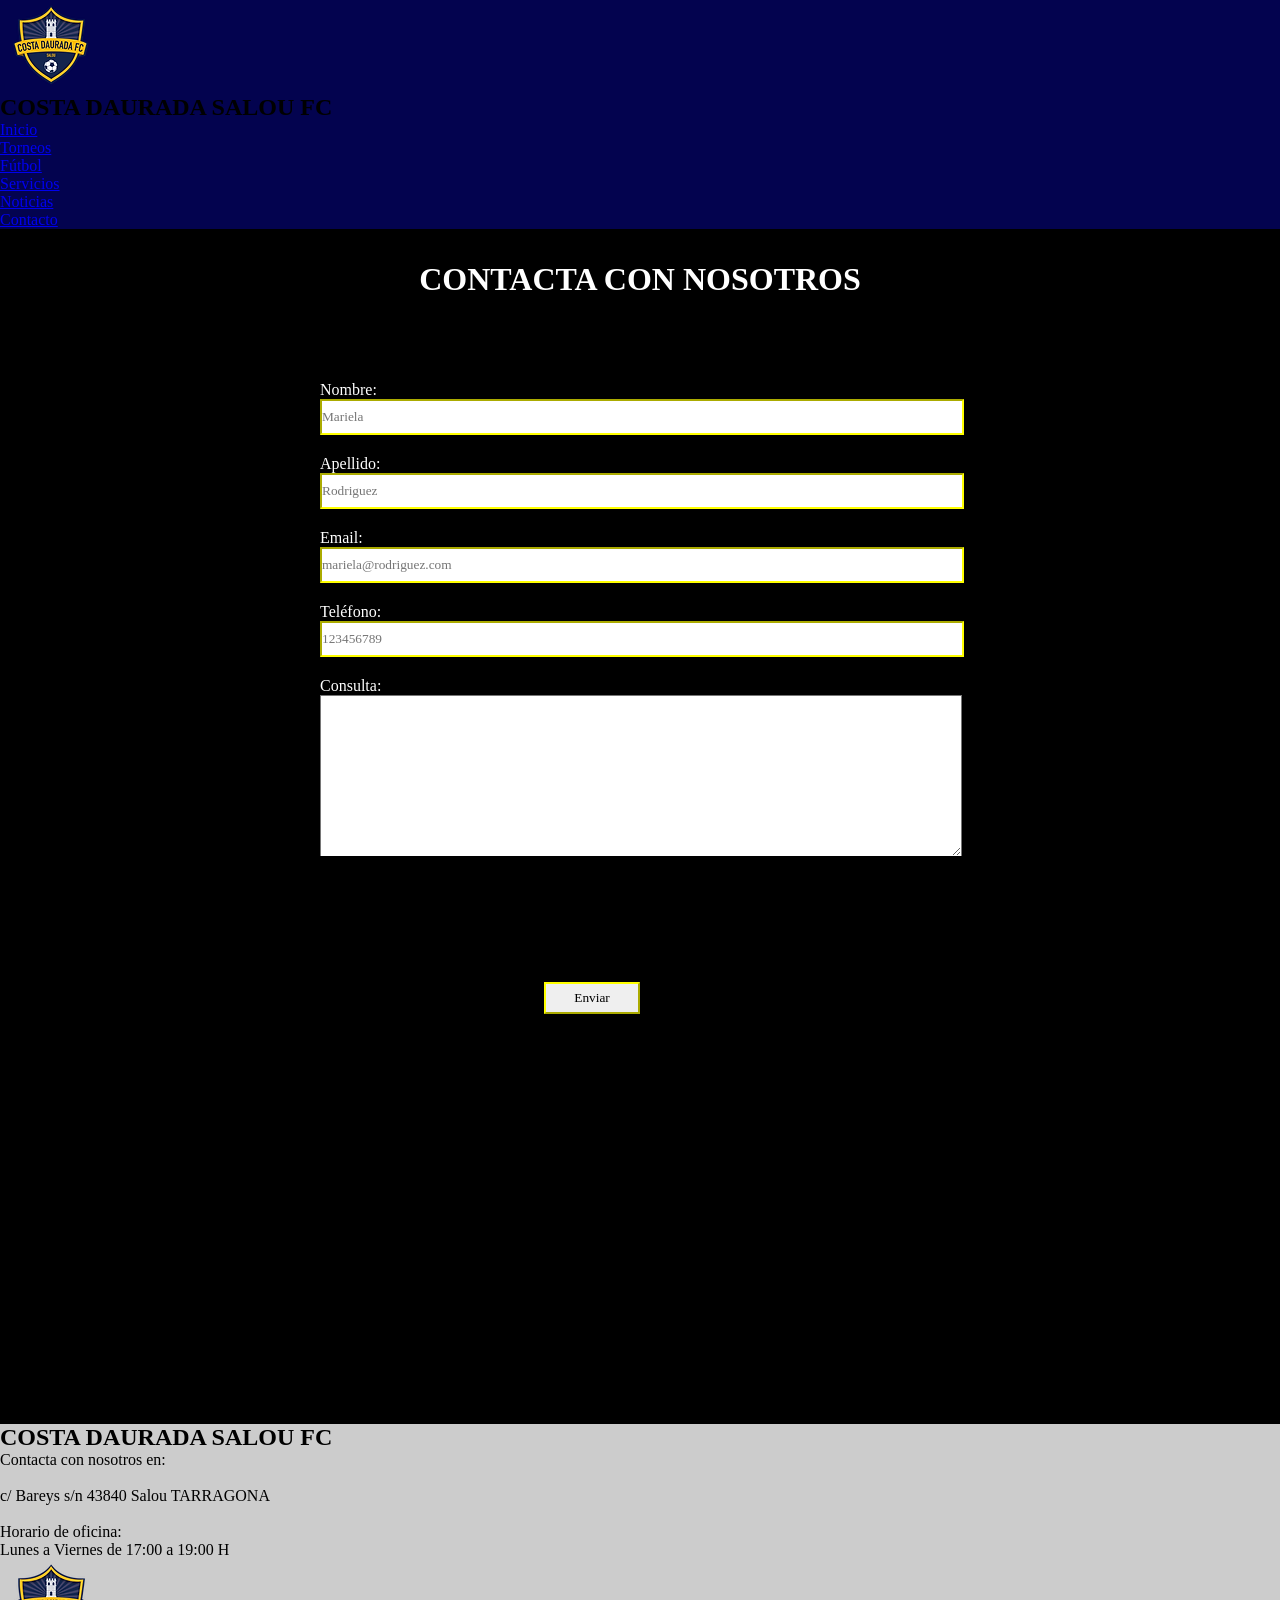
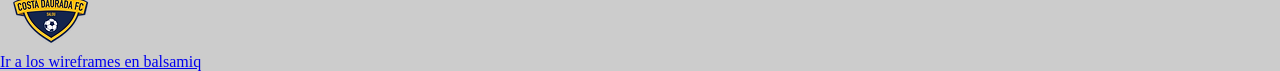
==== pages/contacto.html @ 4af3158a "first commit" ====
<!DOCTYPE html>
<html lang="en">
<head>
    <meta charset="UTF-8">
    <meta http-equiv="X-UA-Compatible" content="IE=edge">
    <meta name="viewport" content="width=device-width, initial-scale=1.0">
    <title>Contacto - Costa Daurada Salou FC</title>
    <link rel="stylesheet" href="../css/style.css">
</head>

<body>
    <header>
        <div class="contenedor_logo">
            <a href="../index.html">
                <img src="../imagenes/fc.png" alt="logo-fc">
                
            </a>
        </div> 
        <div class="nombre">
            <h2>COSTA DAURADA SALOU FC</h2>
        </div>
    
            <nav>
                <ul class="navegacion">
                    <li><a href="../index.html">Inicio</a></li>
                    <li><a href="./torneos.html">Torneos</a></li>
                    <li><a href="./futbol.html">Fútbol</a></li>
                    <li><a href="./servicios.html">Servicios</a></li>
                    <li><a href="./noticias.html">Noticias</a></li>
                    <li><a href="./contacto.html">Contacto</a></li>
    
                </ul>
            </nav>
        </header>
        <main>
        <div class="formulario">
            <h1>CONTACTA CON NOSOTROS</h1>
        </div>
        <section class="contenedor_formulario">
            <form class="form_soporte">
                <!--NOMBRE-->
                <div>
                    <label for="nombre">Nombre:</label>
                    <input type="text" name="nombre" id="nombre" placeholder="Mariela" required/>
                </div>
                  <!--APELLIDO-->
                  <div>
                    <label for="apellido">Apellido:</label>
                    <input type="text" name="apellido" id="email" placeholder="Rodriguez" required/>
                </div>
                   <!--EMAIL-->
                   <div>
                    <label for="email">Email:</label>
                    <input type="text" name="email" id="apellido" placeholder="mariela@rodriguez.com" required/>
                </div>
                  <!--TELEFONO-->
                  <div>
                    <label for="telefono">Teléfono:</label>
                    <input type="text" name="telefono" id="telefono" placeholder="123456789" required/>
                </div>
                  <!--CONSULTA-->
                  <div>
                    <label for="consulta">Consulta:</label>
                    <textarea name="textarea" rows="10" cols="50"></textarea>
                </div>
                   <!-- Botón de envío de formulario -->
                <div class="boton">
                    
                    <input type="submit" value="Enviar" />
                </div>
               
            </form>
            
            
        </section>
        <section class="contenedor_mapa">
            <div>
                <iframe src="https://www.google.com/maps/embed?pb=!1m18!1m12!1m3!1d3007.5652866825035!2d1.1168285844458365!3d41.07849404121723!2m3!1f0!2f0!3f0!3m2!1i1024!2i768!4f13.1!3m3!1m2!1s0x12a15a2b43c21d55%3A0xe20963c01d80be64!2sCosta%20Daurada%20FC%20Salou!5e0!3m2!1ses!2ses!4v1683367056616!5m2!1ses!2ses" width="600" height="450" style="border:0;" allowfullscreen="" loading="lazy" referrerpolicy="no-referrer-when-downgrade"></iframe>
           </section>

    </main>
    <footer>
        
        <h2>COSTA DAURADA SALOU FC</h2>
        <div class="footer_p">
          <p>Contacta con nosotros en:</p><br>
          <p>
              c/ Bareys s/n
              43840 Salou
              TARRAGONA <br>
              <br>
              
              Horario de oficina: <br>
              Lunes a Viernes de 17:00 a 19:00 H</p>
        </div>
        <div class="logo_footer">
          <img src="../imagenes/fc.png">
  
        </div>
        <a href="https://balsamiq.cloud/srpa5vg/ptj01kz/rCD81" target="_blank">Ir a los wireframes en balsamiq</a>
  
      </footer>
</body>
</html>
---- css/style.css ----
*{ 
    margin: 0;
    padding: 0;
    font-family: 'Times New Roman', Times, serif;
}
body {
    background-color:#CCC;
}

/* BARRA DE NAVEGACION */
header {
    background-color:rgb(3, 3, 79);
    
}
.navbar-nav a {
    color: white;
}
.navbar {
    padding: 2rem;
}
.dropdown-menu a {
    color: black;

}
h4 {
    color: yellow;
}

.navbar-collapse {

    align-items: center;
    justify-content: space-between;
   
 }
 /* IMG */


/* CARD */
.card {
    border: 0px;
  
}


.col-md-5 {
    background-color: rgb(2, 2, 56);
   
}

.col-md-5 hr {
    color: white;
}
.card-text {
    font-size:20px;
  
}
/* CARD TEXT */
@media screen and ( max-width: 767px) {
    .card-text {
       font-size: 15px;
    } 
    h1 {
       
        font-size: 20px;
    } 
    
 }

/* CARD images */

.row {
   background-color:#CCC;
    padding-bottom: 3%;
}

.equipo-profesional h2 {
    background-color: #CCC;
    text-align: center;
    padding-top: 2rem;;
}


.colaboradores h3 {
    background-color: #CCC;
    text-align:left;
    padding: 2rem;;

}
.row-cols-md-6 {
    background-color: #CCC;
    margin-bottom: 5px;
}


 /* el logo no se va a mostrar cuando sea menor a 767px*/
 @media screen and ( max-width: 767px) {
    .navbar-brand {
        display: none;
    } 
    h4 {
        display: none;
    } 
    
 }

 /* FOOTER */
 .seccion-clara {
   
    background-color: black;
}

 .experiencia {
    padding: 30px;

 }
 .footer {
    background-color: black;
 }

.experiencia .row div {
    height: 400px;
    display: block;
    text-align: center;
}

.experiencia-titulo {
    font-size: 25px;
    font-weight: bold;
    margin: 10px 0;
    color: white;
    text-align: left;
}

.btn-primary {
    margin: 10px;
    background-color: rgb(3, 3, 79);
    border-color:black;
  
    
}
.redes-sociales {
    display: flex;
    text-align: center;
  
}

.redes-sociales ins {
    color: white;
}

.redes-sociales i {
    margin: 10px;
    font-size: 2rem;
    color: white;
    
}

.redes-sociales p {
    font-size: 15px;
    text-align: center;
}

.redes-sociales a {
    color: white;
}

.telefono {
    color: rgb(251, 251, 108)
}

.telefono i {
    color: rgb(251, 251, 108)
}

.correo-club {
    color:rgb(251, 251, 108)
}

@media screen and ( max-width: 767px) {
    .experiencia .row div {
        border-top: 3px solid #CCC;
        border-bottom: 3px solid #CCC;  
    } 
    
 }

@media screen and ( max-width: 767px) {
    .columna img {
        width: 40%;
        
       
    } 
    
 }
 @media screen and ( min-width: 767px) {
    .columna img {
        width: 80%;
       
    } 
    
 }
 /* CARD FUTBOL */
.container-fluid {
    display: flex;
    flex-wrap: wrap;
    justify-content: center;
    justify-content: space-around;
}
.cat {
    padding: 2rem;
}
.categoria {
    margin-top: 2rem;
    border: 1px solid #7e7e7e;
  
}

.card-link {
    text-decoration: none;
    color: #7e7e7e;

}

  /* CSS RESTO HTML */
 .equipo { 
    display: flex; justify-content: center; align-items: center; width: 100%; height: 13rem; padding-top: 5rem;}
 .equipo h1 { display: flex; justify-content: center; color: black; text-align: center; font-size: 50px; margin-top: 3rem;
 }
 .equipo_imagenes { display: flex;
 }
 .equipo_imagenes img { margin: 6em;}


.direccion-contacto {
    font-size: 20px;
    color: white;
    text-align: left;
}

.cabecera {
    display: flex;
    justify-content: center;
    align-items: center;
    background-color: black;
    width: 100%;
    height: 26rem;
}
.cabecera_texto {
    width: 50%;
    position: absolute;
    top: 30%;
    text-align: center;

}

.cabecera h1 {
    color: yellow;
    width: 100%;
    height: 40%;
    text-align: center;
    font-size: 50px;
}
.cabecera_noticias {
    display: flex;
    justify-content: center;
    align-items: center;
    background-color:rgb(91, 90, 90);
    width: 100%;
    height: 26rem;
}
.club {
    display: flex;
    width: 100%;
    height: 25rem;
    
}
.club_servicios {
    display: flex;
    flex-wrap: wrap;
    width: 100%;
    height: 135rem;
    background-color: rgb(91, 90, 90);
   
   
}
.texto {

    background-color: rgb(1, 1, 67);
    width: 40%;
    height: 25rem;
    padding: 5%;
  
}
.texto_servicios {

    background-color:rgb(73, 18, 18);
    width: 40%;
    height: 25rem;
    padding: 5%;
  
  
}
.texto_servicios hr {
    width: 80%;
}
.texto h2 {
    font-size: 50px;
    color: white;
}
.texto_servicios h2 {
    font-size: 50px;
    color: white;
}
.texto p {
    color: white;
}
.texto_servicios p {
    color: white;
}
.imagen_club {
    width: 50%;
    height: 34rem;
   
}
.imagen_club img {
    width: 100%;
    height: 100%;
   
    
}

.slider {
    display: flex;
    justify-content: center;
    align-items: center;
    background-color: black;
    width: 100%;
    height: 20rem;
}

.slider p {
    color: white;
    width: 40%;
    height: 40%;
    text-align: center;
    font-size: 20px;
}

.seccion_colaboradores {
    display: flex;
    justify-content: center;
    background-color:rgb(91, 90, 90);

 
}

.seccion_colaboradores img {
   margin: 6em;
   
}

.colaboradores {
   width: 100%;
   background-color:rgb(91, 90, 90);
 
}

.colaboradores h2 {
    margin-left: 2rem;
    padding-top: 1rem;
    height: 2rem;
    color: white;
    width: 50%;
   
}
.colaboradores hr {
    width: 30%;
}


 
 .formulario {
    background-color:black;
    display: flex;
    justify-content:center;
    color: white;
    padding-top: 2rem;
    
    
 }
 .contenedor_formulario {
    display: flex;
    justify-content: center;
    align-items: center;
    flex-wrap: wrap;
    background-color:black;
    height: 40rem;
   

 }
 .form_soporte {
    display: flex;
    flex-direction: column;
    width: 50%;
    color: white;
 }
 .form_soporte div {
    display: flex;
    flex-direction: column;
    margin: 10px 0px;
    
    
 }
 
 input {
    width: 100%;
    height: 2rem;
    border-color: yellow;
 }
 textarea {
    width: 100%;
    border-bottom: yellow;
 }
 iframe {
    width: 100%;

 }
 .boton {
    width: 6rem;
    position: absolute;
    right: 50%;
    top: 108%;
 
 }

 .contenedor_mapa {
    background-color:black;
    width: 100%;
    padding-top: 2rem;
 }
 .contenedor_mapa div {
    width:100%;
    
 }
 .contenedor_torneos {
    width: 100%;
    background-color: rgb(55, 53, 53);
    height: 100rem;
    display: flex;
    justify-content: center;
    flex-wrap: wrap;
    
 }

 .cabecera_texto h3 {
    color:white;
    text-align: center;
 }

 .contenedor_torneos img {
    width: 20rem auto;
    height: 20rem;
    margin: 6rem;
 }
 .contenedor_torneos_imagenes {
    width: 75%;
    background-color: aqua;
    vertical-align:text-top;
 }


.secciones_club {
    display: flex;
    flex-wrap: wrap;
    background-color:rgb(55, 53, 53);
    height: 60rem;
    
   
  
}
.secciones_club h2 {
    color: white;
}
hr {
    width: 50%;
 
}
.secciones_club_categorias {
    width: 20%;
    background-color:white;
    height: 20rem;
    margin: 5rem;
    text-align: center;
    padding: 1rem;
}
.secciones_club_categorias h2 {
    padding: 1rem;
    color: rgb(62, 61, 61);
}
.secciones_club_categorias p {
    color: rgb(74, 73, 73);
    font-size: 20px;
}
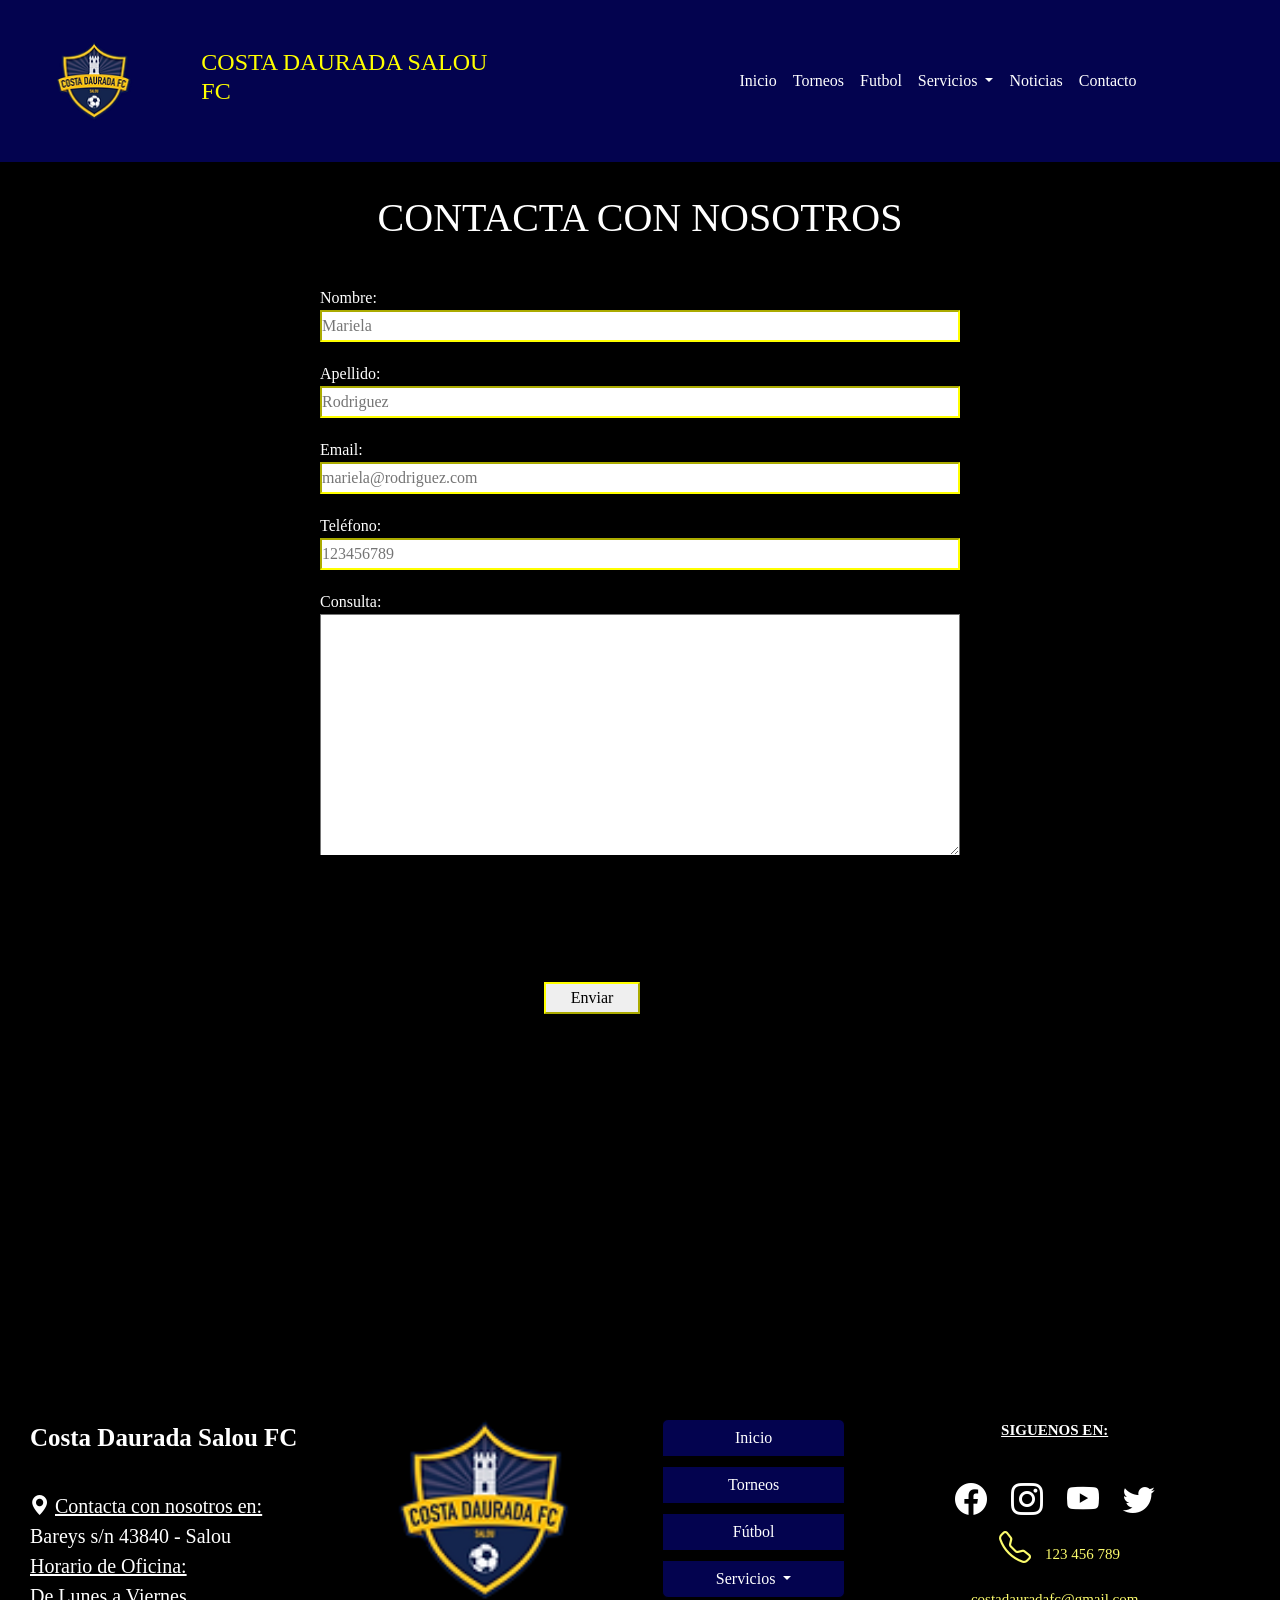
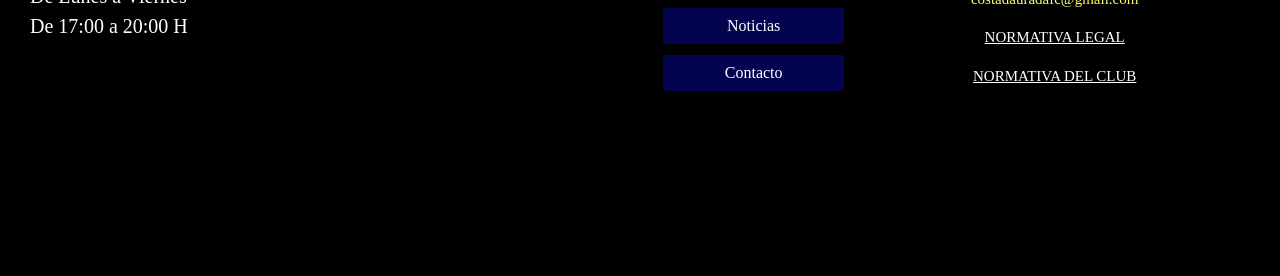
==== commit 7b62a51d: "modificacion todas html" ====
--- a/pages/contacto.html
+++ b/pages/contacto.html
@@ -5,33 +5,70 @@
     <meta http-equiv="X-UA-Compatible" content="IE=edge">
     <meta name="viewport" content="width=device-width, initial-scale=1.0">
     <title>Contacto - Costa Daurada Salou FC</title>
+    <!--BOOTSTRAP-->
+    <link href="https://cdn.jsdelivr.net/npm/bootstrap@5.3.0-alpha3/dist/css/bootstrap.min.css" rel="stylesheet" integrity="sha384-KK94CHFLLe+nY2dmCWGMq91rCGa5gtU4mk92HdvYe+M/SXH301p5ILy+dN9+nJOZ" crossorigin="anonymous">
+    <!--ICONOS BOOTSTRAP-->
+    <link rel="stylesheet" href="https://cdn.jsdelivr.net/npm/bootstrap-icons@1.10.5/font/bootstrap-icons.css">
+    <!--STYLE CSS-->
     <link rel="stylesheet" href="../css/style.css">
+     <!--FAVICON-->
+    <link rel="icon" type="image/png" sizes="16x16" href="../imagenes/favicon-16x16.png">
+<meta name="msapplication-TileColor" content="#ffffff">
+<meta name="theme-color" content="#ffffff">
 </head>
 
 <body>
-    <header>
-        <div class="contenedor_logo">
-            <a href="../index.html">
-                <img src="../imagenes/fc.png" alt="logo-fc">
-                
-            </a>
-        </div> 
-        <div class="nombre">
-            <h2>COSTA DAURADA SALOU FC</h2>
-        </div>
-    
-            <nav>
-                <ul class="navegacion">
-                    <li><a href="../index.html">Inicio</a></li>
-                    <li><a href="./torneos.html">Torneos</a></li>
-                    <li><a href="./futbol.html">Fútbol</a></li>
-                    <li><a href="./servicios.html">Servicios</a></li>
-                    <li><a href="./noticias.html">Noticias</a></li>
-                    <li><a href="./contacto.html">Contacto</a></li>
-    
-                </ul>
-            </nav>
-        </header>
+   <header>
+      <!--BARRA DE NAVEGACION-->
+     
+        <nav class="navbar navbar-expand-md navbar-light">
+          <div class="container-fluid">
+            <button class="navbar-toggler" type="button" data-bs-toggle="collapse" data-bs-target="#navbar-toggler" aria-controls="navbarTogglerDemo01" aria-expanded="false" aria-label="Toggle navigation">
+              <span class="navbar-toggler-icon"></span>
+            </button>
+            <div class="collapse navbar-collapse" id="navbar-toggler">
+              <a class="navbar-brand" href="#">
+                <img src="../imagenes/fc.png" width="100" alt="Logo Costa Daurada Salou FC">
+              </a>
+              <h4 class="col-md-4">
+                COSTA DAURADA SALOU
+                <br>
+                FC
+              </h4>
+             
+              <ul class="navbar-nav col-md-6 d-flex justify-content-center align-items-center">
+                <li class="nav-item">
+                  <a class="nav-link" href="./index.html">Inicio</a>
+                </li>
+                <li class="nav-item">
+                  <a class="nav-link" href="#">Torneos</a>
+                </li>
+                <li class="nav-item">
+                  <a class="nav-link" href="../pages/futbol.html">Futbol</a>
+                </li>
+                <li class="nav-item dropdown">
+                  <a class="nav-link dropdown-toggle" href="#" role="button" data-bs-toggle="dropdown" aria-expanded="false">
+                    Servicios
+                  </a>
+                  <ul class="dropdown-menu">
+                    <li><a class="dropdown-item" href="#">Action</a></li>
+                    <li><a class="dropdown-item" href="#">Another action</a></li>
+                    <li><hr class="dropdown-divider"></li>
+                    <li><a class="dropdown-item" href="#">Something else here</a></li>
+                  </ul>
+                </li>
+                <li class="nav-item">
+                  <a class="nav-link" href="#">Noticias</a>
+                </li>
+                <li class="nav-item">
+                  <a class="nav-link" href="#">Contacto</a>
+                </li>
+              </ul>
+             
+            </div>
+          </div>
+        </nav>
+      </header>
         <main>
         <div class="formulario">
             <h1>CONTACTA CON NOSOTROS</h1>
@@ -79,26 +116,88 @@
            </section>
 
     </main>
-    <footer>
+    <!--FOOTER-->
+   
+    <section class="experiencia seccion-clara">
         
-        <h2>COSTA DAURADA SALOU FC</h2>
-        <div class="footer_p">
-          <p>Contacta con nosotros en:</p><br>
-          <p>
-              c/ Bareys s/n
-              43840 Salou
-              TARRAGONA <br>
-              <br>
-              
-              Horario de oficina: <br>
-              Lunes a Viernes de 17:00 a 19:00 H</p>
+        <div class="row footer">
+         
+          <!--CONTACTO-->
+          <div class="columna col-12 col-md-3">
+            <p class="experiencia-titulo">Costa Daurada Salou FC</p>
+            <br>
+            <p class="direccion-contacto">
+              <i class="bi bi-geo-alt-fill"></i>
+              <ins>Contacta con nosotros en:</ins>
+              <br>
+              Bareys s/n 43840 - Salou
+            
+              <br>
+              <ins>Horario de Oficina:</ins>
+            <br>
+            De Lunes a Viernes
+            <br>
+            De 17:00 a 20:00 H
+          </p>
+          </div>
+           <!--LOGO-->
+           <div class="columna col-12 col-md-3">
+            <a class="navbar-contacto" href="#">
+              <img src="../imagenes/fc.png" width="200" alt="Logo Costa Daurada Salou FC">
+            </a>
+
+           </div>
+           <!--NAV-->
+           <div class="btn-group-vertical col-6 col-md-2" role="group" aria-label="Vertical button group">
+            
+            <button type="button" class="btn btn-primary">Inicio</button>
+            <button type="button" class="btn btn-primary">Torneos</button>
+            <button type="button" class="btn btn-primary">Fútbol</button>
+            <button type="button" class="btn btn-primary dropdown-toggle" data-bs-toggle="dropdown" aria-expanded="false">
+              Servicios
+            </button>
+            <ul class="dropdown-menu">
+              <li><a class="dropdown-item" href="#">Social</a></li>
+              <li><a class="dropdown-item" href="#">Instalaciones</a></li>
+              <li><a class="dropdown-item" href="#">Historia</a></li>
+              <li><a class="dropdown-item" href="#">Equipación</a></li>
+            </ul>
+            <button type="button" class="btn btn-primary">Noticias</button>
+            <button type="button" class="btn btn-primary">Contacto</button>
+       
+
+            </div>
+          
+            <!--REDES SOCIALES-->
+            
+            <div class="columna redes-sociales col-12 col-md-4">
+             
+              <ins><p class="experiencia-titulo">SIGUENOS EN:</p></ins>
+              <br>
+              <i class="bi bi-facebook"></i>
+              <i class="bi bi-instagram"></i>
+              <i class="bi bi-youtube"></i>
+              <i class="bi bi-twitter"></i>
+              <br>
+              <p class="telefono"> <i class="bi bi-telephone"></i> 123 456 789</p>
+             
+              <p class="correo-club">costadauradafc@gmail.com</p>
+             
+              <p><a href="#">NORMATIVA LEGAL</a></p>
+              <p><a href="#">NORMATIVA DEL CLUB</a></p>
+
+            </div>
+
+            
+
+            </div>
+
         </div>
-        <div class="logo_footer">
-          <img src="../imagenes/fc.png">
-  
-        </div>
-        <a href="https://balsamiq.cloud/srpa5vg/ptj01kz/rCD81" target="_blank">Ir a los wireframes en balsamiq</a>
-  
-      </footer>
+
+
+
+     </section>
+        <!--CDN BOOTSTRAP-->
+    <script src="https://cdn.jsdelivr.net/npm/bootstrap@5.3.0-alpha3/dist/js/bootstrap.bundle.min.js" integrity="sha384-ENjdO4Dr2bkBIFxQpeoTz1HIcje39Wm4jDKdf19U8gI4ddQ3GYNS7NTKfAdVQSZe" crossorigin="anonymous"></script>
 </body>
 </html>
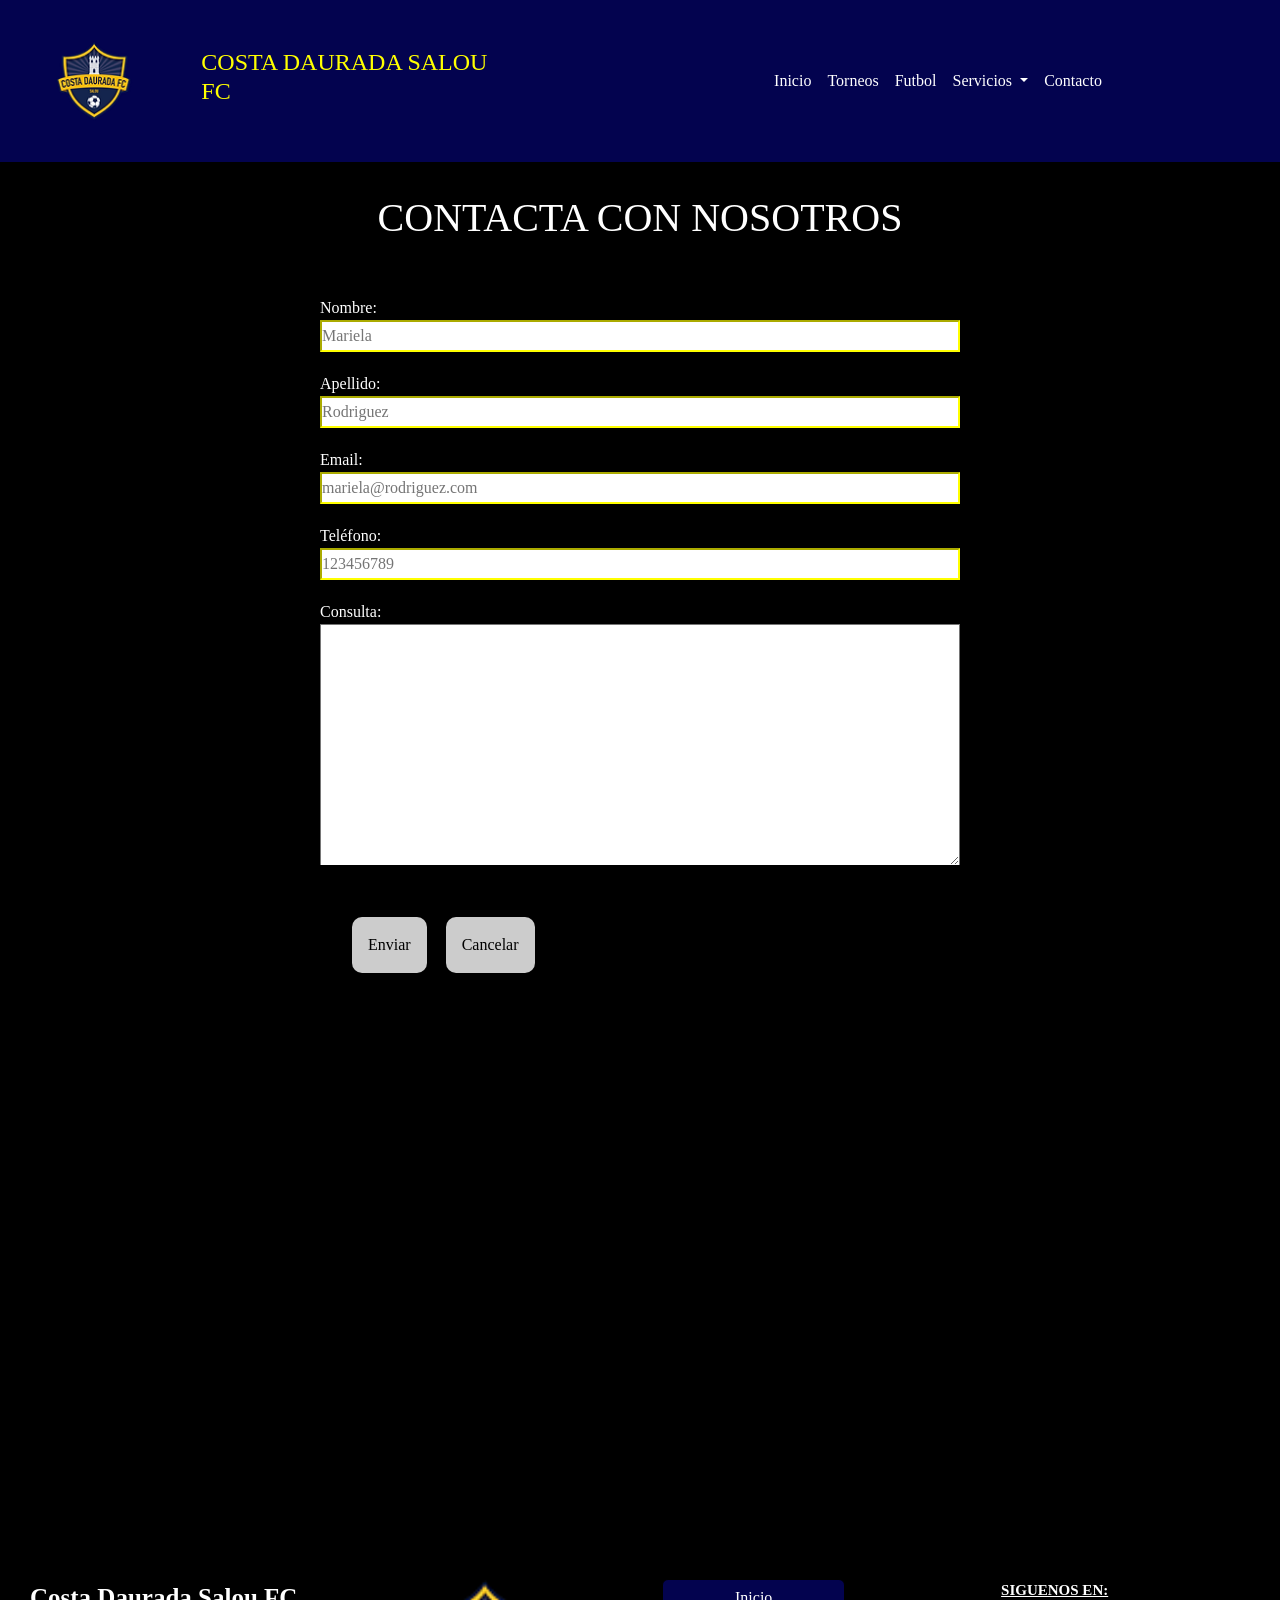
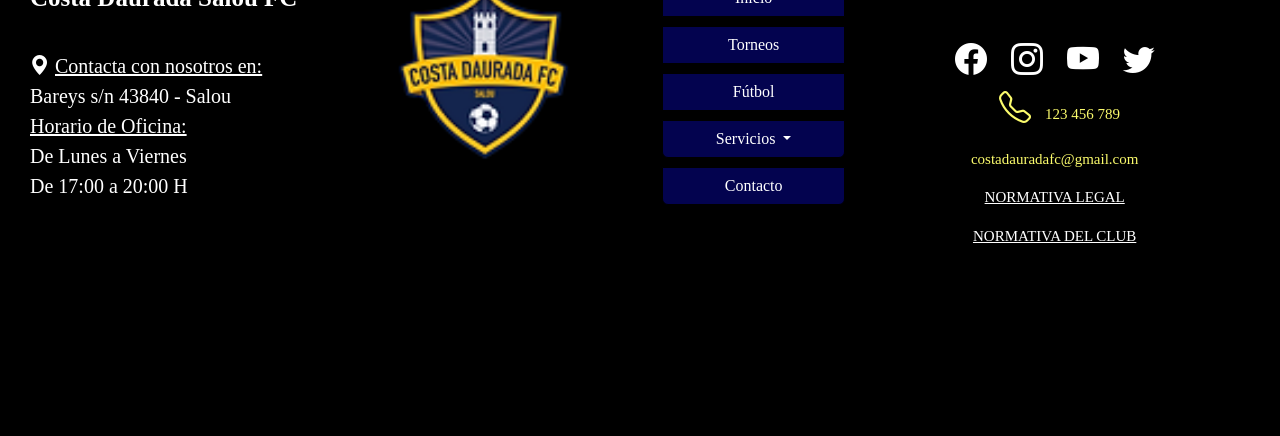
==== commit 6fd62f59: "scss animacion y seo" ====
--- a/pages/contacto.html
+++ b/pages/contacto.html
@@ -38,30 +38,27 @@
              
               <ul class="navbar-nav col-md-6 d-flex justify-content-center align-items-center">
                 <li class="nav-item">
-                  <a class="nav-link" href="./index.html">Inicio</a>
-                </li>
-                <li class="nav-item">
-                  <a class="nav-link" href="#">Torneos</a>
-                </li>
-                <li class="nav-item">
-                  <a class="nav-link" href="../pages/futbol.html">Futbol</a>
+                  <a class="nav-link" href="../index.html">Inicio</a>
+                </li>
+                <li class="nav-item">
+                  <a class="nav-link" href="./torneos.html">Torneos</a>
+                </li>
+                <li class="nav-item">
+                  <a class="nav-link" href="./futbol.html">Futbol</a>
                 </li>
                 <li class="nav-item dropdown">
-                  <a class="nav-link dropdown-toggle" href="#" role="button" data-bs-toggle="dropdown" aria-expanded="false">
+                  <a class="nav-link dropdown-toggle" href="../pages/servicios.html" role="button" data-bs-toggle="dropdown" aria-expanded="false">
                     Servicios
                   </a>
                   <ul class="dropdown-menu">
-                    <li><a class="dropdown-item" href="#">Action</a></li>
-                    <li><a class="dropdown-item" href="#">Another action</a></li>
+                    <li><a class="dropdown-item" href="./servicios.html">Nuestros Servicios</a></li>
+                    <li><a class="dropdown-item" href="#">Instalaciones</a></li>
                     <li><hr class="dropdown-divider"></li>
-                    <li><a class="dropdown-item" href="#">Something else here</a></li>
+                    <li><a class="dropdown-item" href="#">Equipación</a></li>
                   </ul>
                 </li>
                 <li class="nav-item">
-                  <a class="nav-link" href="#">Noticias</a>
-                </li>
-                <li class="nav-item">
-                  <a class="nav-link" href="#">Contacto</a>
+                  <a class="nav-link" href="./contacto.html">Contacto</a>
                 </li>
               </ul>
              
@@ -101,18 +98,20 @@
                     <textarea name="textarea" rows="10" cols="50"></textarea>
                 </div>
                    <!-- Botón de envío de formulario -->
-                <div class="boton">
-                    
-                    <input type="submit" value="Enviar" />
-                </div>
-               
+                   <div class="conteiner d-block">
+                    <button class="boton-enviar">Enviar</button>
+                    <button class="boton-cancelar">Cancelar</button>
+      
+                  </div>
+    
             </form>
+           
             
             
         </section>
         <section class="contenedor_mapa">
             <div>
-                <iframe src="https://www.google.com/maps/embed?pb=!1m18!1m12!1m3!1d3007.5652866825035!2d1.1168285844458365!3d41.07849404121723!2m3!1f0!2f0!3f0!3m2!1i1024!2i768!4f13.1!3m3!1m2!1s0x12a15a2b43c21d55%3A0xe20963c01d80be64!2sCosta%20Daurada%20FC%20Salou!5e0!3m2!1ses!2ses!4v1683367056616!5m2!1ses!2ses" width="600" height="450" style="border:0;" allowfullscreen="" loading="lazy" referrerpolicy="no-referrer-when-downgrade"></iframe>
+                <iframe src="https://www.google.com/maps/embed?pb=!1m18!1m12!1m3!1d3007.5652866825035!2d1.1168285844458365!3d41.07849404121723!2m3!1f0!2f0!3f0!3m2!1i1024!2i768!4f13.1!3m3!1m2!1s0x12a15a2b43c21d55%3A0xe20963c01d80be64!2sCosta%20Daurada%20FC%20Salou!5e0!3m2!1ses!2ses!4v1683367056616!5m2!1ses!2ses" width="100%" height="450" style="border:0;" allowfullscreen="" loading="lazy" referrerpolicy="no-referrer-when-downgrade"></iframe>
            </section>
 
     </main>
@@ -148,7 +147,7 @@
 
            </div>
            <!--NAV-->
-           <div class="btn-group-vertical col-6 col-md-2" role="group" aria-label="Vertical button group">
+           <div class="btn-group-vertical col-6 col-md-2 d-block mx-auto" role="group" aria-label="Vertical button group">
             
             <button type="button" class="btn btn-primary">Inicio</button>
             <button type="button" class="btn btn-primary">Torneos</button>
@@ -157,12 +156,10 @@
               Servicios
             </button>
             <ul class="dropdown-menu">
-              <li><a class="dropdown-item" href="#">Social</a></li>
+              <li><a class="dropdown-item" href="./servicios.html">Nuestros servicios</a></li>
               <li><a class="dropdown-item" href="#">Instalaciones</a></li>
-              <li><a class="dropdown-item" href="#">Historia</a></li>
               <li><a class="dropdown-item" href="#">Equipación</a></li>
             </ul>
-            <button type="button" class="btn btn-primary">Noticias</button>
             <button type="button" class="btn btn-primary">Contacto</button>
        
 
--- a/css/style.css
+++ b/css/style.css
@@ -1,504 +1,358 @@
-*{ 
-    margin: 0;
-    padding: 0;
-    font-family: 'Times New Roman', Times, serif;
-}
+* {
+  margin: 0;
+  padding: 0;
+  font-family: "Times New Roman", Times, serif;
+}
+
 body {
-    background-color:#CCC;
+  background-color: #CCC;
+}
+
+/* CARD TEXT */
+@media screen and (max-width: 767px) {
+  .card-text {
+    font-size: 15px;
+  }
+  h1 {
+    font-size: 20px;
+  }
+}
+/* el logo no se va a mostrar cuando sea menor a 767px*/
+@media screen and (max-width: 767px) {
+  .navbar-brand {
+    display: none;
+  }
+  h4 {
+    display: none;
+  }
+}
+@media screen and (max-width: 767px) {
+  .experiencia .row div {
+    border-top: 3px solid #CCC;
+    border-bottom: 3px solid #CCC;
+  }
+}
+@media screen and (max-width: 767px) {
+  .columna img {
+    width: 40%;
+  }
+}
+@media screen and (min-width: 767px) {
+  .columna img {
+    width: 80%;
+  }
+}
+.btn-primary {
+  margin: 10px;
+  background-color: rgb(3, 3, 79);
+  border-color: black;
+}
+
+.conteiner {
+  display: flex;
+  justify-content: center;
+  padding: 2rem;
+}
+
+.boton-enviar {
+  background-color: #CCC;
+  padding: 1rem;
+  border: 0px;
+  color: black;
+  margin-right: 15px;
+  border-radius: 10px;
+}
+
+.boton-cancelar {
+  background-color: #CCC;
+  padding: 1rem;
+  border: 0px;
+  color: black;
+  margin-right: 15px;
+  border-radius: 10px;
+}
+
+/* CARD */
+.card {
+  border: 0px;
+}
+
+.col-md-5 {
+  background-color: rgb(2, 2, 56);
+}
+
+.col-md-5 hr {
+  color: #fff;
+}
+
+.card-text {
+  font-size: 20px;
+}
+
+/* CARD images */
+.row {
+  background-color: #CCC;
+  padding-bottom: 3%;
+}
+
+.equipo-profesional h2 {
+  background-color: #CCC;
+  text-align: center;
+  padding-top: 2rem;
+}
+
+.colaboradores h3 {
+  background-color: #CCC;
+  text-align: left;
+  padding: 2rem;
+}
+
+.row-cols-md-6 {
+  background-color: #CCC;
+  margin-bottom: 5px;
+}
+
+.estilo {
+  margin: 8rem;
+  width: 28rem;
+}
+
+/* CARD FUTBOL */
+.container-fluid {
+  display: flex;
+  flex-wrap: wrap;
+  justify-content: center;
+  justify-content: space-around;
+}
+
+.cat {
+  padding: 2rem;
+}
+
+.categoria {
+  width: 19rem;
+  margin-top: 2rem;
+  border: 1px solid #7e7e7e;
+}
+
+.card-link {
+  text-decoration: none;
+  color: #7e7e7e;
 }
 
 /* BARRA DE NAVEGACION */
 header {
-    background-color:rgb(3, 3, 79);
-    
-}
+  background-color: rgb(3, 3, 79);
+}
+
 .navbar-nav a {
-    color: white;
-}
+  color: #fff;
+}
+
 .navbar {
-    padding: 2rem;
-}
+  padding: 2rem;
+}
+
 .dropdown-menu a {
-    color: black;
-
-}
+  color: black;
+}
+
 h4 {
-    color: yellow;
+  color: yellow;
 }
 
 .navbar-collapse {
-
-    align-items: center;
-    justify-content: space-between;
-   
- }
- /* IMG */
-
-
-/* CARD */
-.card {
-    border: 0px;
-  
-}
-
-
-.col-md-5 {
-    background-color: rgb(2, 2, 56);
-   
-}
-
-.col-md-5 hr {
-    color: white;
-}
-.card-text {
-    font-size:20px;
-  
-}
-/* CARD TEXT */
-@media screen and ( max-width: 767px) {
-    .card-text {
-       font-size: 15px;
-    } 
-    h1 {
-       
-        font-size: 20px;
-    } 
-    
- }
-
-/* CARD images */
-
-.row {
-   background-color:#CCC;
-    padding-bottom: 3%;
-}
-
-.equipo-profesional h2 {
-    background-color: #CCC;
-    text-align: center;
-    padding-top: 2rem;;
-}
-
-
-.colaboradores h3 {
-    background-color: #CCC;
-    text-align:left;
-    padding: 2rem;;
-
-}
-.row-cols-md-6 {
-    background-color: #CCC;
-    margin-bottom: 5px;
-}
-
-
- /* el logo no se va a mostrar cuando sea menor a 767px*/
- @media screen and ( max-width: 767px) {
-    .navbar-brand {
-        display: none;
-    } 
-    h4 {
-        display: none;
-    } 
-    
- }
-
- /* FOOTER */
- .seccion-clara {
-   
-    background-color: black;
-}
-
- .experiencia {
-    padding: 30px;
-
- }
- .footer {
-    background-color: black;
- }
+  align-items: center;
+  justify-content: space-between;
+}
+
+.navbar-toggler {
+  color: #fff;
+}
+
+.navbar-toggler-icon {
+  color: #fff;
+}
+
+/* FOOTER */
+.seccion-clara {
+  background-color: black;
+}
+
+.experiencia {
+  padding: 30px;
+}
+
+.footer {
+  background-color: black;
+}
 
 .experiencia .row div {
-    height: 400px;
-    display: block;
-    text-align: center;
+  height: 400px;
+  display: block;
+  text-align: center;
 }
 
 .experiencia-titulo {
-    font-size: 25px;
-    font-weight: bold;
-    margin: 10px 0;
-    color: white;
-    text-align: left;
-}
-
-.btn-primary {
-    margin: 10px;
-    background-color: rgb(3, 3, 79);
-    border-color:black;
-  
-    
-}
+  font-size: 25px;
+  font-weight: bold;
+  margin: 10px 0;
+  color: #fff;
+  text-align: left;
+}
+
+.direccion-contacto {
+  font-size: 20px;
+  color: #fff;
+  text-align: left;
+}
+
 .redes-sociales {
-    display: flex;
-    text-align: center;
-  
-}
-
+  display: flex;
+  text-align: center;
+}
 .redes-sociales ins {
-    color: white;
-}
-
+  color: #fff;
+}
 .redes-sociales i {
-    margin: 10px;
-    font-size: 2rem;
-    color: white;
-    
-}
-
+  margin: 10px;
+  font-size: 2rem;
+  color: #fff;
+}
 .redes-sociales p {
-    font-size: 15px;
-    text-align: center;
-}
-
+  font-size: 15px;
+  text-align: center;
+}
 .redes-sociales a {
-    color: white;
+  color: #fff;
 }
 
 .telefono {
-    color: rgb(251, 251, 108)
-}
-
+  color: rgb(251, 251, 108);
+}
 .telefono i {
-    color: rgb(251, 251, 108)
+  color: rgb(251, 251, 108);
 }
 
 .correo-club {
-    color:rgb(251, 251, 108)
-}
-
-@media screen and ( max-width: 767px) {
-    .experiencia .row div {
-        border-top: 3px solid #CCC;
-        border-bottom: 3px solid #CCC;  
-    } 
-    
- }
-
-@media screen and ( max-width: 767px) {
-    .columna img {
-        width: 40%;
-        
-       
-    } 
-    
- }
- @media screen and ( min-width: 767px) {
-    .columna img {
-        width: 80%;
-       
-    } 
-    
- }
- /* CARD FUTBOL */
-.container-fluid {
-    display: flex;
-    flex-wrap: wrap;
-    justify-content: center;
-    justify-content: space-around;
-}
-.cat {
-    padding: 2rem;
-}
-.categoria {
-    margin-top: 2rem;
-    border: 1px solid #7e7e7e;
-  
-}
-
-.card-link {
-    text-decoration: none;
-    color: #7e7e7e;
-
-}
-
-  /* CSS RESTO HTML */
- .equipo { 
-    display: flex; justify-content: center; align-items: center; width: 100%; height: 13rem; padding-top: 5rem;}
- .equipo h1 { display: flex; justify-content: center; color: black; text-align: center; font-size: 50px; margin-top: 3rem;
- }
- .equipo_imagenes { display: flex;
- }
- .equipo_imagenes img { margin: 6em;}
-
-
-.direccion-contacto {
-    font-size: 20px;
-    color: white;
-    text-align: left;
-}
-
-.cabecera {
-    display: flex;
-    justify-content: center;
-    align-items: center;
-    background-color: black;
-    width: 100%;
-    height: 26rem;
-}
-.cabecera_texto {
-    width: 50%;
-    position: absolute;
-    top: 30%;
-    text-align: center;
-
-}
-
-.cabecera h1 {
-    color: yellow;
-    width: 100%;
-    height: 40%;
-    text-align: center;
-    font-size: 50px;
-}
-.cabecera_noticias {
-    display: flex;
-    justify-content: center;
-    align-items: center;
-    background-color:rgb(91, 90, 90);
-    width: 100%;
-    height: 26rem;
-}
-.club {
-    display: flex;
-    width: 100%;
-    height: 25rem;
-    
-}
-.club_servicios {
-    display: flex;
-    flex-wrap: wrap;
-    width: 100%;
-    height: 135rem;
-    background-color: rgb(91, 90, 90);
-   
-   
-}
-.texto {
-
-    background-color: rgb(1, 1, 67);
-    width: 40%;
-    height: 25rem;
-    padding: 5%;
-  
-}
-.texto_servicios {
-
-    background-color:rgb(73, 18, 18);
-    width: 40%;
-    height: 25rem;
-    padding: 5%;
-  
-  
-}
-.texto_servicios hr {
-    width: 80%;
-}
-.texto h2 {
-    font-size: 50px;
-    color: white;
-}
-.texto_servicios h2 {
-    font-size: 50px;
-    color: white;
-}
-.texto p {
-    color: white;
-}
-.texto_servicios p {
-    color: white;
-}
-.imagen_club {
-    width: 50%;
-    height: 34rem;
-   
-}
-.imagen_club img {
-    width: 100%;
-    height: 100%;
-   
-    
-}
-
-.slider {
-    display: flex;
-    justify-content: center;
-    align-items: center;
-    background-color: black;
-    width: 100%;
-    height: 20rem;
-}
-
-.slider p {
-    color: white;
-    width: 40%;
-    height: 40%;
-    text-align: center;
-    font-size: 20px;
-}
-
-.seccion_colaboradores {
-    display: flex;
-    justify-content: center;
-    background-color:rgb(91, 90, 90);
-
- 
-}
-
-.seccion_colaboradores img {
-   margin: 6em;
-   
+  color: rgb(251, 251, 108);
 }
 
 .colaboradores {
-   width: 100%;
-   background-color:rgb(91, 90, 90);
- 
-}
-
+  width: 100%;
+  background-color: rgb(91, 90, 90);
+}
 .colaboradores h2 {
-    margin-left: 2rem;
-    padding-top: 1rem;
-    height: 2rem;
-    color: white;
-    width: 50%;
-   
+  margin-left: 2rem;
+  padding-top: 1rem;
+  height: 2rem;
+  color: #fff;
+  width: 50%;
 }
 .colaboradores hr {
-    width: 30%;
-}
-
-
- 
- .formulario {
-    background-color:black;
-    display: flex;
-    justify-content:center;
-    color: white;
-    padding-top: 2rem;
-    
-    
- }
- .contenedor_formulario {
-    display: flex;
-    justify-content: center;
-    align-items: center;
-    flex-wrap: wrap;
-    background-color:black;
-    height: 40rem;
-   
-
- }
- .form_soporte {
-    display: flex;
-    flex-direction: column;
-    width: 50%;
-    color: white;
- }
- .form_soporte div {
-    display: flex;
-    flex-direction: column;
-    margin: 10px 0px;
-    
-    
- }
- 
- input {
-    width: 100%;
-    height: 2rem;
-    border-color: yellow;
- }
- textarea {
-    width: 100%;
-    border-bottom: yellow;
- }
- iframe {
-    width: 100%;
-
- }
- .boton {
-    width: 6rem;
-    position: absolute;
-    right: 50%;
-    top: 108%;
- 
- }
-
- .contenedor_mapa {
-    background-color:black;
-    width: 100%;
-    padding-top: 2rem;
- }
- .contenedor_mapa div {
-    width:100%;
-    
- }
- .contenedor_torneos {
-    width: 100%;
-    background-color: rgb(55, 53, 53);
-    height: 100rem;
-    display: flex;
-    justify-content: center;
-    flex-wrap: wrap;
-    
- }
-
- .cabecera_texto h3 {
-    color:white;
-    text-align: center;
- }
-
- .contenedor_torneos img {
-    width: 20rem auto;
-    height: 20rem;
-    margin: 6rem;
- }
- .contenedor_torneos_imagenes {
-    width: 75%;
-    background-color: aqua;
-    vertical-align:text-top;
- }
-
-
-.secciones_club {
-    display: flex;
-    flex-wrap: wrap;
-    background-color:rgb(55, 53, 53);
-    height: 60rem;
-    
-   
-  
-}
-.secciones_club h2 {
-    color: white;
-}
-hr {
-    width: 50%;
- 
-}
-.secciones_club_categorias {
-    width: 20%;
-    background-color:white;
-    height: 20rem;
-    margin: 5rem;
-    text-align: center;
-    padding: 1rem;
-}
-.secciones_club_categorias h2 {
-    padding: 1rem;
-    color: rgb(62, 61, 61);
-}
-.secciones_club_categorias p {
-    color: rgb(74, 73, 73);
-    font-size: 20px;
-}
-
+  width: 30%;
+}
+
+/* MAIN SERVICIOS */
+.banner-servicios {
+  width: 100%;
+  height: 40rem;
+  display: flex;
+  align-items: center;
+  justify-content: center;
+  background-image: linear-gradient(to right, rgba(0, 0, 0, 0.5), rgba(0, 0, 0, 0.5)), url("../../imagenes/servicios-banner-02.jpg");
+  background-repeat: no-repeat;
+  background-size: cover;
+  background-position: center;
+  margin-bottom: 2rem;
+}
+
+.banner-texto {
+  color: #fff;
+  text-align: center;
+  width: 50%;
+  font-size: 20px;
+}
+
+.servicios {
+  padding-left: 4rem;
+  padding-right: 3.8%;
+  margin-bottom: 2rem;
+  width: 100%;
+  display: flex;
+  flex-wrap: wrap;
+  justify-content: center;
+}
+.servicios p {
+  font-size: 20px;
+}
+
+.tecnificacion-texto {
+  background-color: rgb(80, 16, 16);
+  text-align: center;
+  color: #fff;
+  width: 600px;
+  height: auto;
+  padding-top: 6rem;
+}
+.tecnificacion-texto hr {
+  width: 80%;
+  text-align: center;
+}
+
+.formulario {
+  background-color: black;
+  display: flex;
+  justify-content: center;
+  color: #fff;
+  padding-top: 2rem;
+}
+
+.contenedor_formulario {
+  display: flex;
+  justify-content: center;
+  align-items: center;
+  flex-wrap: wrap;
+  background-color: black;
+  height: 50rem;
+}
+
+.form_soporte {
+  display: flex;
+  flex-direction: column;
+  width: 50%;
+  color: #fff;
+}
+.form_soporte div {
+  display: flex;
+  flex-direction: column;
+  margin: 10px 0px;
+}
+
+input {
+  width: 100%;
+  height: 2rem;
+  border-color: yellow;
+}
+
+textarea {
+  width: 100%;
+  border-bottom: yellow;
+}
+
+iframe {
+  width: 100%;
+}
+
+.boton {
+  width: 6rem;
+}
+
+.contenedor_mapa {
+  background-color: black;
+  width: 100%;
+  padding-top: 2rem;
+}
+.contenedor_mapa div {
+  width: 100%;
+}/*# sourceMappingURL=style.css.map */
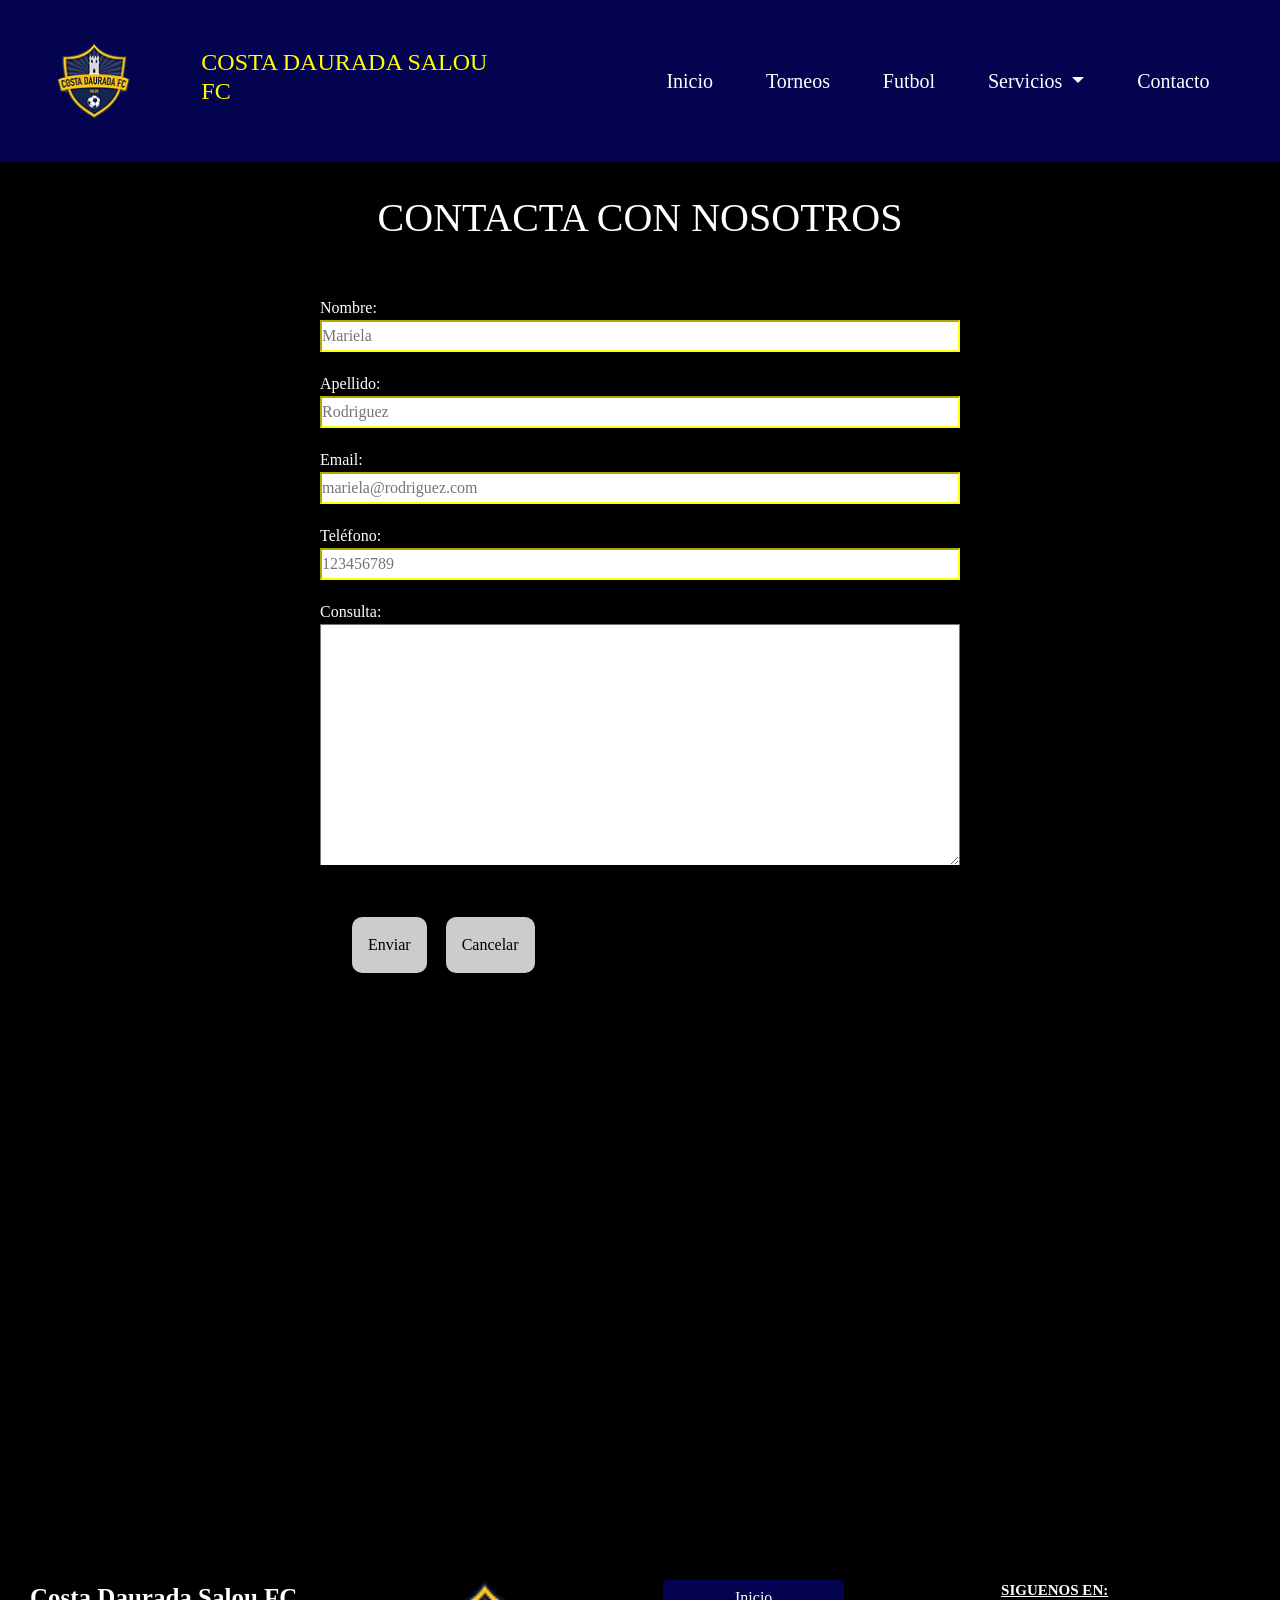
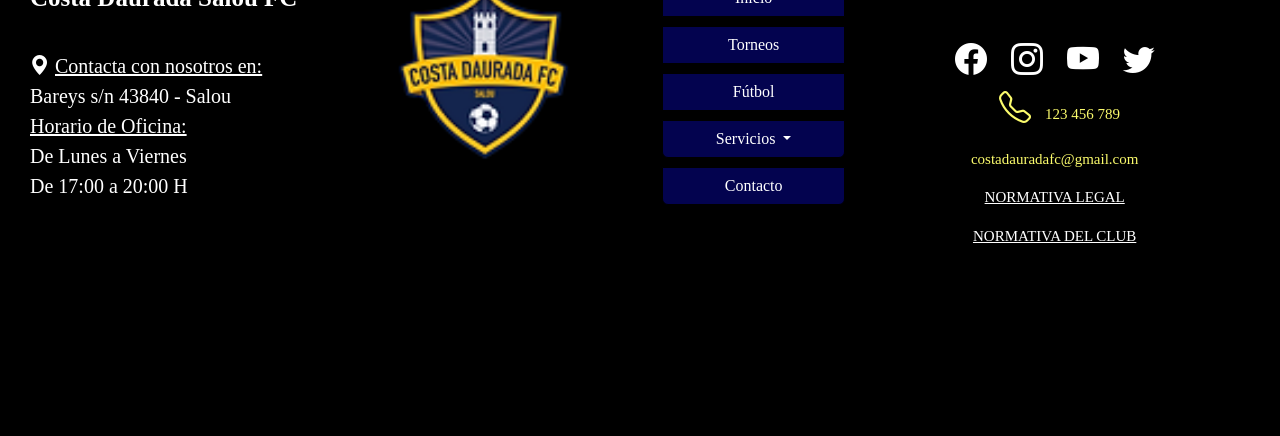
==== commit 4ed0aab2: "cambios pre entrega" ====
--- a/pages/contacto.html
+++ b/pages/contacto.html
@@ -4,6 +4,11 @@
     <meta charset="UTF-8">
     <meta http-equiv="X-UA-Compatible" content="IE=edge">
     <meta name="viewport" content="width=device-width, initial-scale=1.0">
+
+    <!--SEO-->
+    <meta name="description" content="Club de futbol. Todas las Categorias. Torneos. Tecnificaciones">
+    <meta name="keywords" content="HTML, ASP, JS, META, FUTBOL, SERVICIOS ">
+    
     <title>Contacto - Costa Daurada Salou FC</title>
     <!--BOOTSTRAP-->
     <link href="https://cdn.jsdelivr.net/npm/bootstrap@5.3.0-alpha3/dist/css/bootstrap.min.css" rel="stylesheet" integrity="sha384-KK94CHFLLe+nY2dmCWGMq91rCGa5gtU4mk92HdvYe+M/SXH301p5ILy+dN9+nJOZ" crossorigin="anonymous">
@@ -36,7 +41,7 @@
                 FC
               </h4>
              
-              <ul class="navbar-nav col-md-6 d-flex justify-content-center align-items-center">
+              <ul class="navbar-nav col-md-6 d-flex justify-content-around">
                 <li class="nav-item">
                   <a class="nav-link" href="../index.html">Inicio</a>
                 </li>
--- a/css/style.css
+++ b/css/style.css
@@ -145,6 +145,11 @@
   background-color: rgb(3, 3, 79);
 }
 
+.navbar-nav {
+  font-family: "Franklin Gothic Medium", "Arial Narrow", Arial, sans-serif;
+  font-size: 20px;
+}
+
 .navbar-nav a {
   color: #fff;
 }
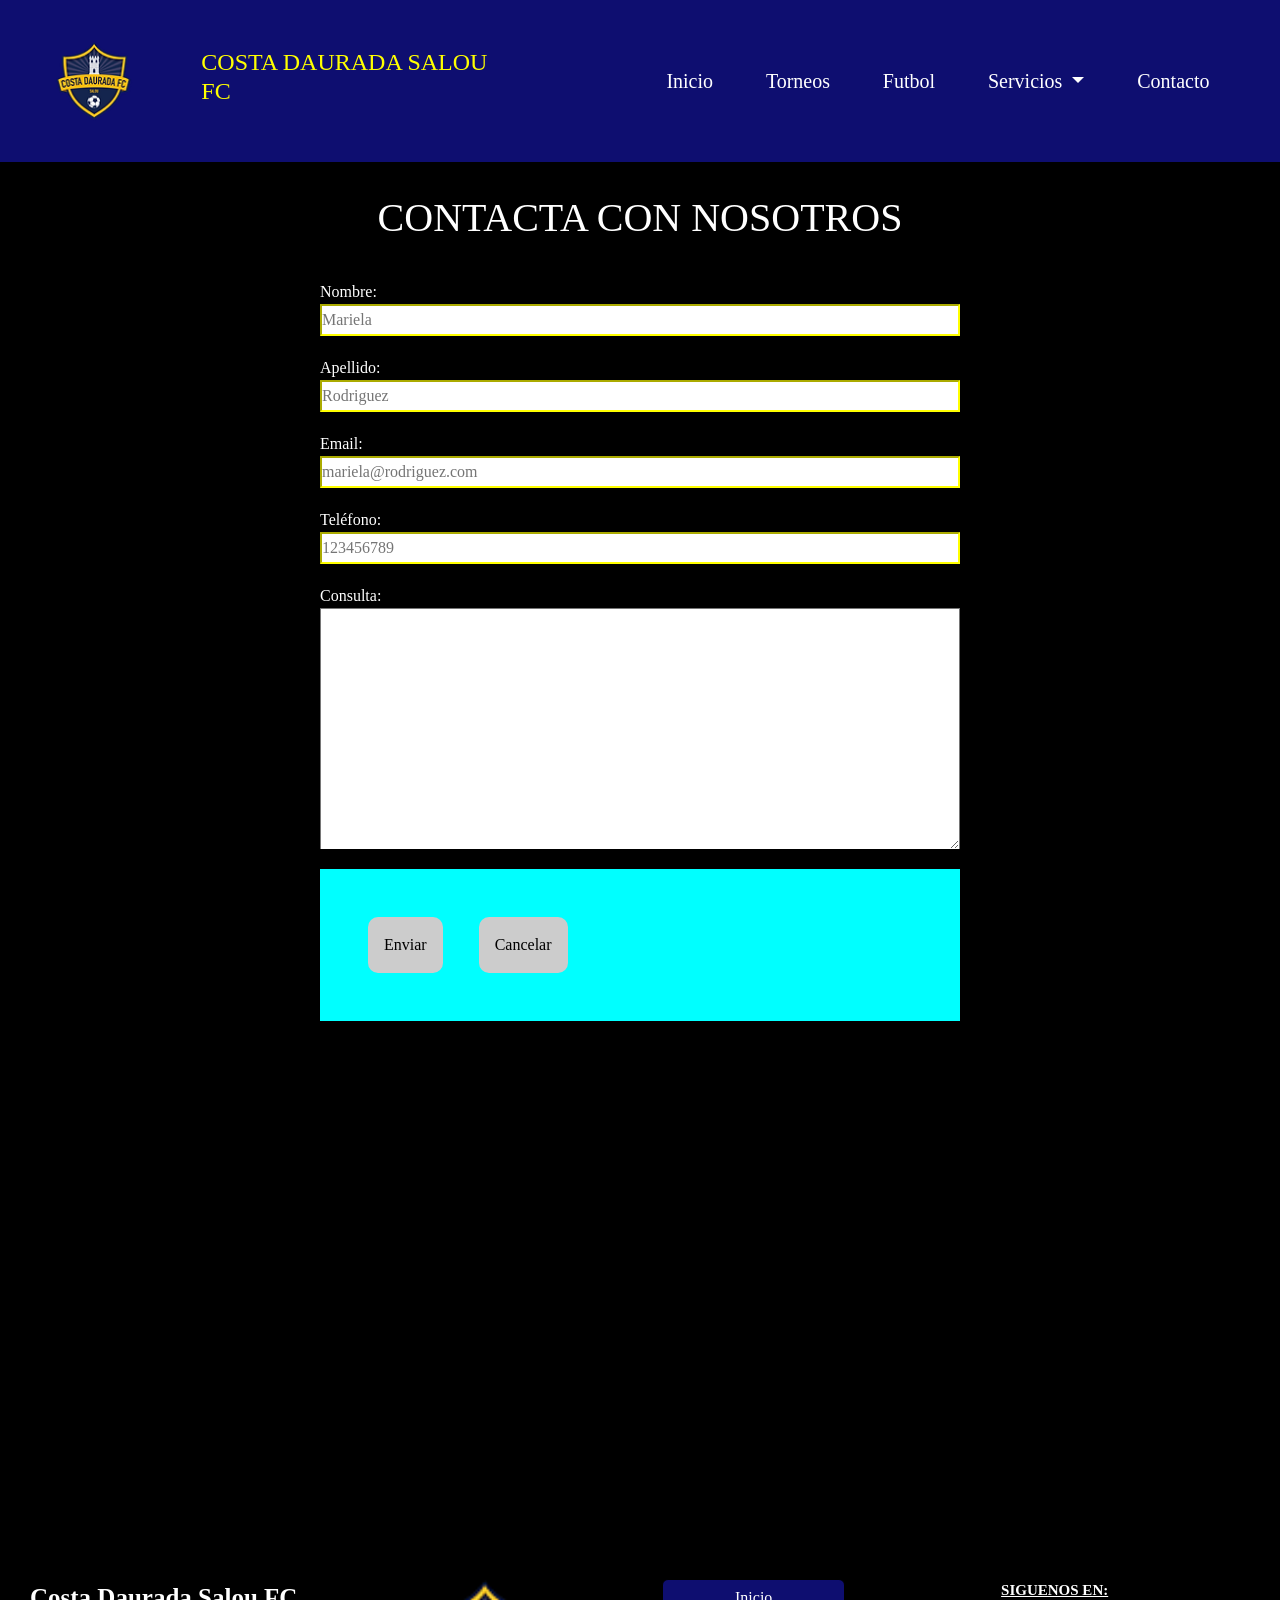
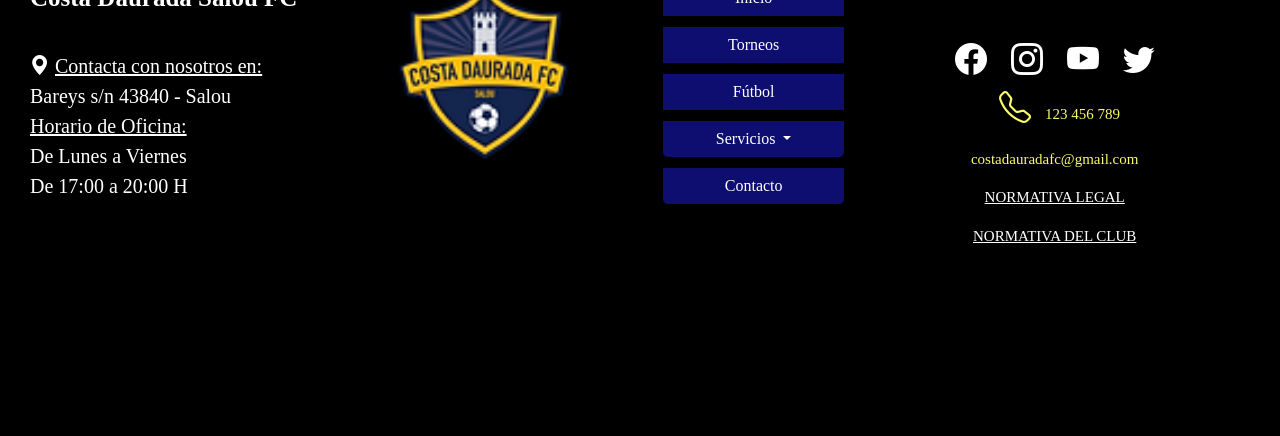
==== commit d2975848: "cambios index" ====
--- a/pages/contacto.html
+++ b/pages/contacto.html
@@ -8,14 +8,20 @@
     <!--SEO-->
     <meta name="description" content="Club de futbol. Todas las Categorias. Torneos. Tecnificaciones">
     <meta name="keywords" content="HTML, ASP, JS, META, FUTBOL, SERVICIOS ">
-    
+
     <title>Contacto - Costa Daurada Salou FC</title>
     <!--BOOTSTRAP-->
     <link href="https://cdn.jsdelivr.net/npm/bootstrap@5.3.0-alpha3/dist/css/bootstrap.min.css" rel="stylesheet" integrity="sha384-KK94CHFLLe+nY2dmCWGMq91rCGa5gtU4mk92HdvYe+M/SXH301p5ILy+dN9+nJOZ" crossorigin="anonymous">
+
     <!--ICONOS BOOTSTRAP-->
     <link rel="stylesheet" href="https://cdn.jsdelivr.net/npm/bootstrap-icons@1.10.5/font/bootstrap-icons.css">
+
     <!--STYLE CSS-->
     <link rel="stylesheet" href="../css/style.css">
+
+      <!--ANIMATE.CSS-->
+      <link rel="stylesheet" href="https://cdnjs.cloudflare.com/ajax/libs/animate.css/4.1.1/animate.min.css">
+
      <!--FAVICON-->
     <link rel="icon" type="image/png" sizes="16x16" href="../imagenes/favicon-16x16.png">
 <meta name="msapplication-TileColor" content="#ffffff">
@@ -63,7 +69,7 @@
                   </ul>
                 </li>
                 <li class="nav-item">
-                  <a class="nav-link" href="./contacto.html">Contacto</a>
+                  <a class="nav-link animate__animated animate__pulse" href="./contacto.html">Contacto</a>
                 </li>
               </ul>
              
@@ -103,9 +109,10 @@
                     <textarea name="textarea" rows="10" cols="50"></textarea>
                 </div>
                    <!-- Botón de envío de formulario -->
-                   <div class="conteiner d-block">
+                   <div class="conteiner d-block" style="background-color: aqua;">
                     <button class="boton-enviar">Enviar</button>
                     <button class="boton-cancelar">Cancelar</button>
+                   
       
                   </div>
     
--- a/css/style.css
+++ b/css/style.css
@@ -44,7 +44,7 @@
 }
 .btn-primary {
   margin: 10px;
-  background-color: rgb(3, 3, 79);
+  background-color: rgb(14, 14, 112);
   border-color: black;
 }
 
@@ -61,6 +61,7 @@
   color: black;
   margin-right: 15px;
   border-radius: 10px;
+  margin: 1rem;
 }
 
 .boton-cancelar {
@@ -70,6 +71,7 @@
   color: black;
   margin-right: 15px;
   border-radius: 10px;
+  margin: 1rem;
 }
 
 /* CARD */
@@ -142,11 +144,11 @@
 
 /* BARRA DE NAVEGACION */
 header {
-  background-color: rgb(3, 3, 79);
+  background-color: rgb(14, 14, 112);
 }
 
 .navbar-nav {
-  font-family: "Franklin Gothic Medium", "Arial Narrow", Arial, sans-serif;
+  font-family: Arial, Helvetica, sans-serif;
   font-size: 20px;
 }
 
@@ -287,18 +289,21 @@
   display: flex;
   flex-wrap: wrap;
   justify-content: center;
+  align-items: center;
 }
 .servicios p {
   font-size: 20px;
 }
 
 .tecnificacion-texto {
+  display: flex;
+  justify-content: center;
+  align-items: center;
   background-color: rgb(80, 16, 16);
   text-align: center;
   color: #fff;
   width: 600px;
-  height: auto;
-  padding-top: 6rem;
+  height: 32rem;
 }
 .tecnificacion-texto hr {
   width: 80%;
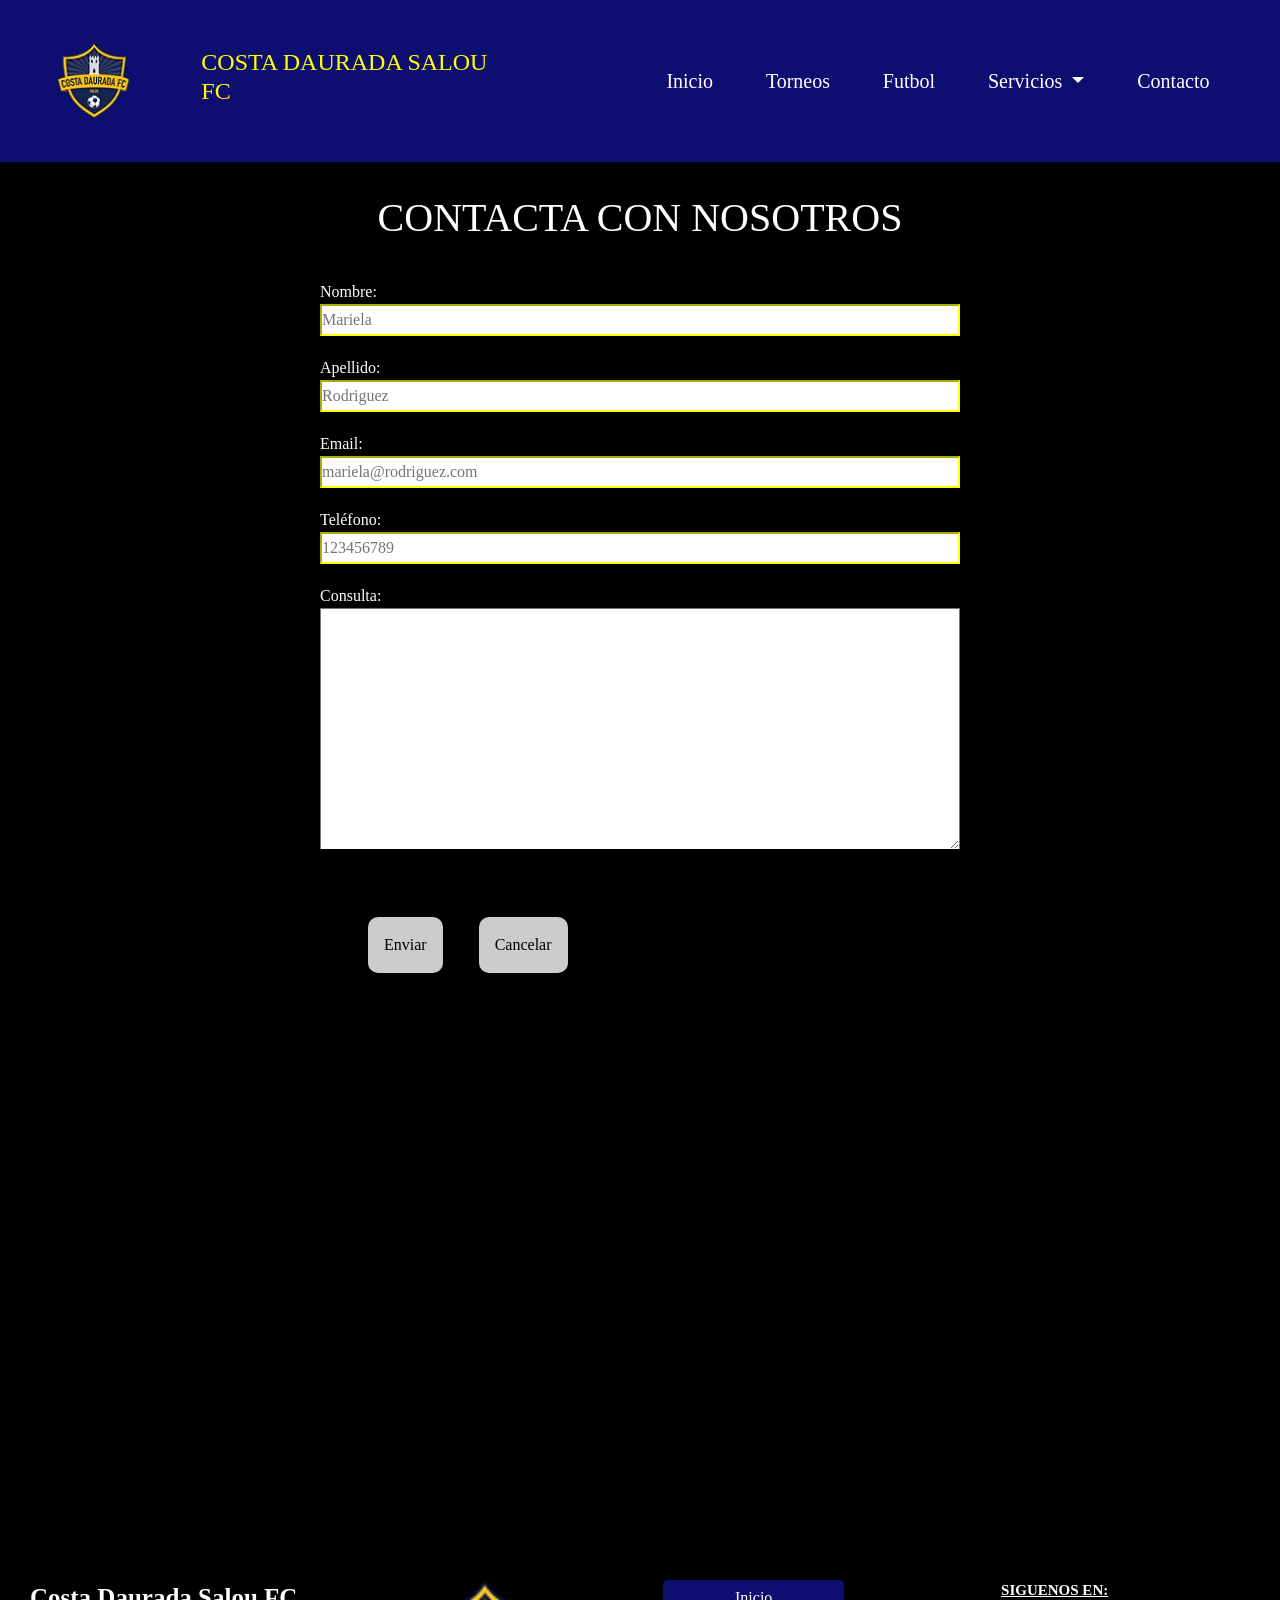
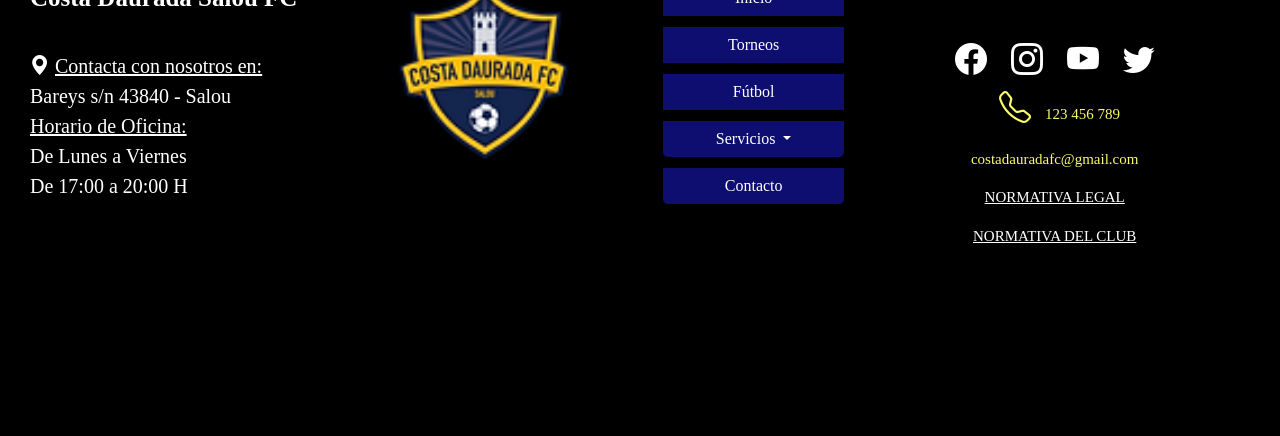
==== commit b9d54ed8: "cambios navegacion" ====
--- a/pages/contacto.html
+++ b/pages/contacto.html
@@ -109,7 +109,7 @@
                     <textarea name="textarea" rows="10" cols="50"></textarea>
                 </div>
                    <!-- Botón de envío de formulario -->
-                   <div class="conteiner d-block" style="background-color: aqua;">
+                   <div class="conteiner d-block">
                     <button class="boton-enviar">Enviar</button>
                     <button class="boton-cancelar">Cancelar</button>
                    
--- a/css/style.css
+++ b/css/style.css
@@ -181,6 +181,46 @@
   color: #fff;
 }
 
+.parallax-header {
+  background: #000;
+  background-image: linear-gradient(to right, rgba(0, 0, 0, 0.5), rgba(0, 0, 0, 0.5)), url("../../imagenes/Playing-Football.webp");
+  background-attachment: fixed;
+  background-position: center;
+  background-repeat: no-repeat;
+  background-size: cover;
+}
+
+.header-content {
+  padding: 100px 0 150px 0;
+}
+
+.content {
+  margin-top: -80px;
+  background: #fff;
+  box-shadow: 0 0 20px -6px rgba(0, 0, 0, 0.2);
+}
+
+.content .left {
+  padding-top: 20px;
+}
+
+.content .right {
+  padding: 0px;
+}
+
+.text-justify {
+  text-align: justify;
+}
+
+.content .bottom {
+  background: #494848;
+  padding: 20px;
+}
+
+.primary-color {
+  color: rgb(14, 14, 112);
+}
+
 /* FOOTER */
 .seccion-clara {
   background-color: black;
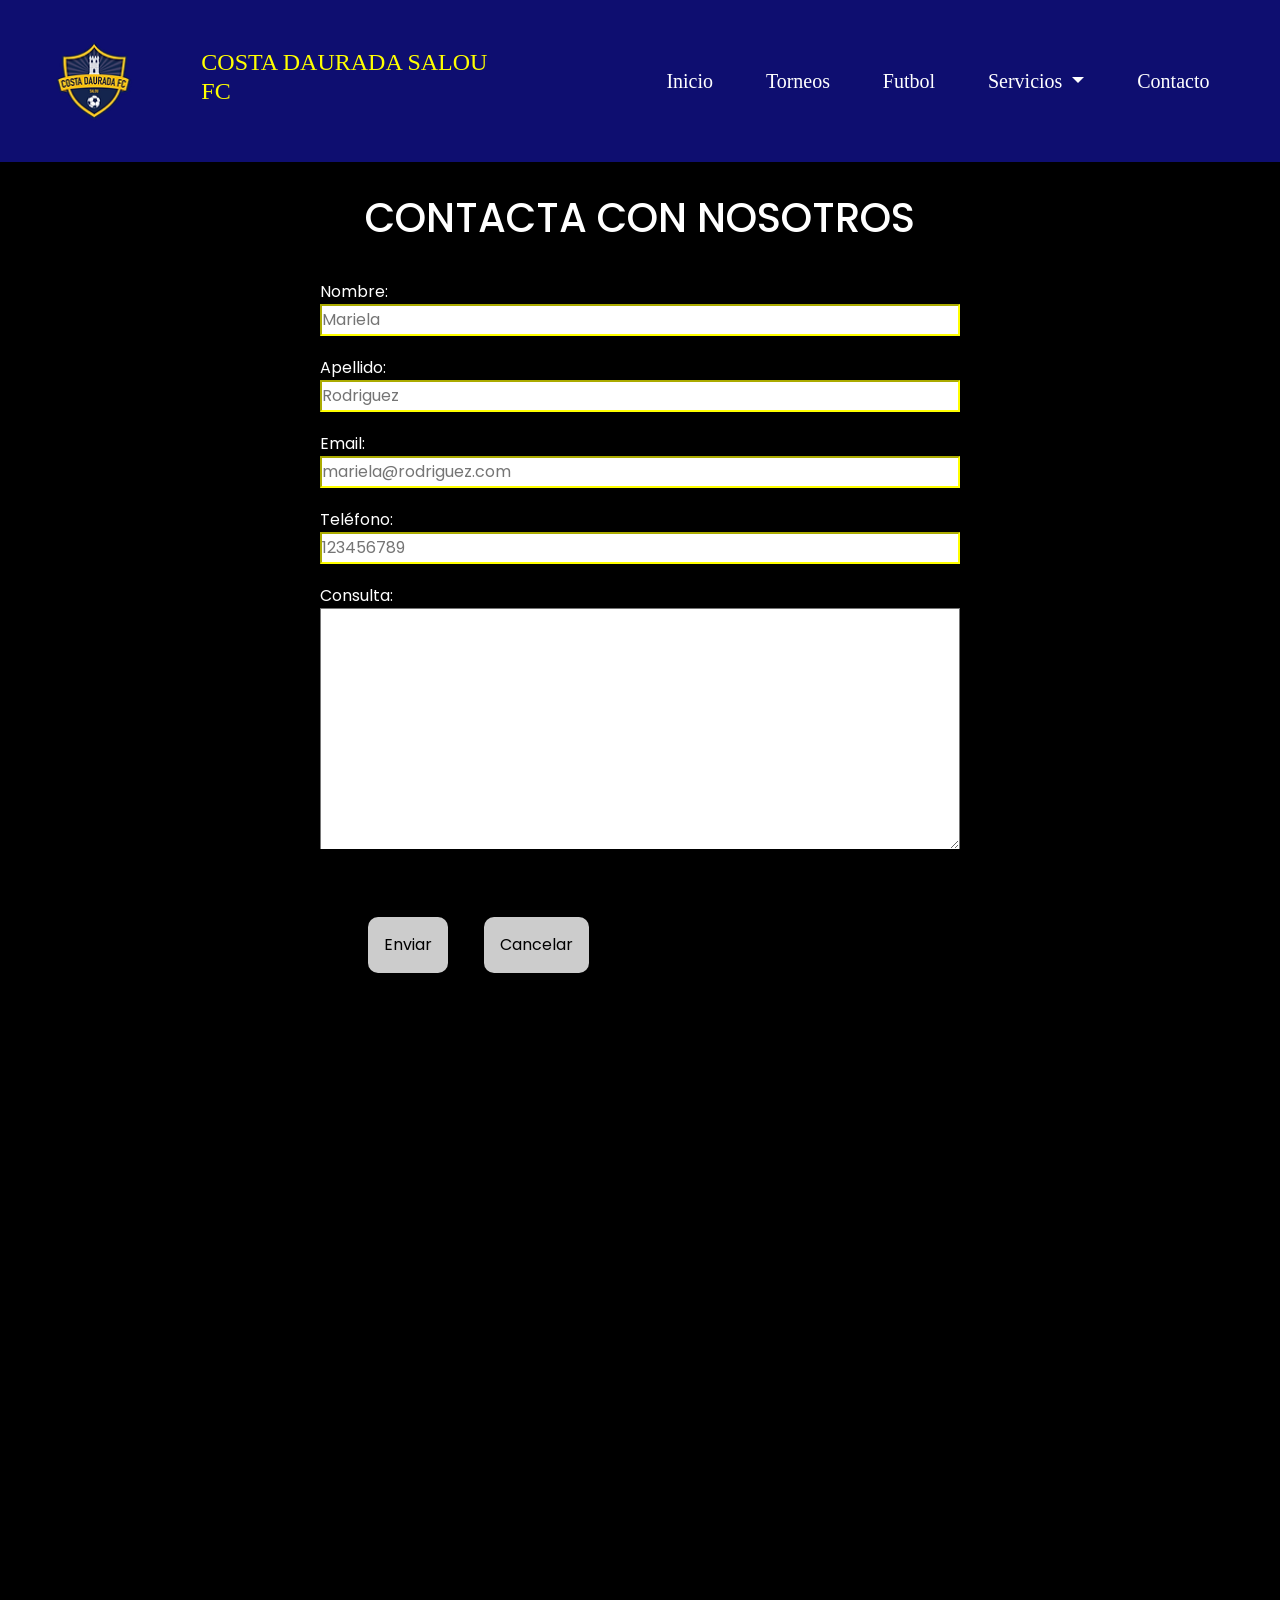
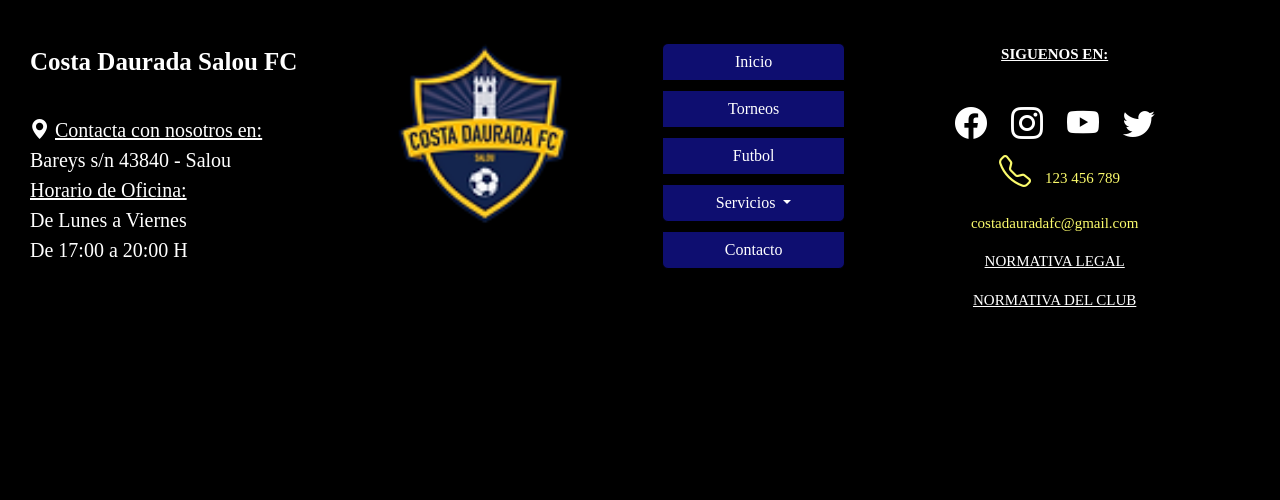
==== commit a444d595: "cambios" ====
--- a/pages/contacto.html
+++ b/pages/contacto.html
@@ -9,7 +9,6 @@
     <meta name="description" content="Club de futbol. Todas las Categorias. Torneos. Tecnificaciones">
     <meta name="keywords" content="HTML, ASP, JS, META, FUTBOL, SERVICIOS ">
 
-    <title>Contacto - Costa Daurada Salou FC</title>
     <!--BOOTSTRAP-->
     <link href="https://cdn.jsdelivr.net/npm/bootstrap@5.3.0-alpha3/dist/css/bootstrap.min.css" rel="stylesheet" integrity="sha384-KK94CHFLLe+nY2dmCWGMq91rCGa5gtU4mk92HdvYe+M/SXH301p5ILy+dN9+nJOZ" crossorigin="anonymous">
 
@@ -19,13 +18,19 @@
     <!--STYLE CSS-->
     <link rel="stylesheet" href="../css/style.css">
 
-      <!--ANIMATE.CSS-->
+       <!--ANIMATE.CSS navbar-->
       <link rel="stylesheet" href="https://cdnjs.cloudflare.com/ajax/libs/animate.css/4.1.1/animate.min.css">
 
      <!--FAVICON-->
     <link rel="icon" type="image/png" sizes="16x16" href="../imagenes/favicon-16x16.png">
 <meta name="msapplication-TileColor" content="#ffffff">
 <meta name="theme-color" content="#ffffff">
+
+<!--GOOGLE FONTS-->
+<link href="https://fonts.googleapis.com/css2?family=Archivo+Black&family=Poppins:ital,wght@0,300;0,400;0,500;1,600&display=swap" rel="stylesheet">
+
+
+<title>Contacto - Costa Daurada Salou FC</title>
 </head>
 
 <body>
@@ -38,7 +43,7 @@
               <span class="navbar-toggler-icon"></span>
             </button>
             <div class="collapse navbar-collapse" id="navbar-toggler">
-              <a class="navbar-brand" href="#">
+              <a class="navbar-brand" href="../index.html">
                 <img src="../imagenes/fc.png" width="100" alt="Logo Costa Daurada Salou FC">
               </a>
               <h4 class="col-md-4">
@@ -161,9 +166,9 @@
            <!--NAV-->
            <div class="btn-group-vertical col-6 col-md-2 d-block mx-auto" role="group" aria-label="Vertical button group">
             
-            <button type="button" class="btn btn-primary">Inicio</button>
-            <button type="button" class="btn btn-primary">Torneos</button>
-            <button type="button" class="btn btn-primary">Fútbol</button>
+            <button type="button" class="btn btn-primary"><a class="dropdown-item" href="../index.html">Inicio</a></button>
+            <button type="button" class="btn btn-primary"><a class="dropdown-item" href="./torneos.html">Torneos</a></button>
+            <button type="button" class="btn btn-primary"><a class="dropdown-item" href="./futbol.html">Futbol</a></button>
             <button type="button" class="btn btn-primary dropdown-toggle" data-bs-toggle="dropdown" aria-expanded="false">
               Servicios
             </button>
@@ -172,7 +177,7 @@
               <li><a class="dropdown-item" href="#">Instalaciones</a></li>
               <li><a class="dropdown-item" href="#">Equipación</a></li>
             </ul>
-            <button type="button" class="btn btn-primary">Contacto</button>
+            <button type="button" class="btn btn-primary"><a class="dropdown-item" href="./contacto.html">Contacto</a></button>
        
 
             </div>
--- a/css/style.css
+++ b/css/style.css
@@ -79,6 +79,14 @@
   border: 0px;
 }
 
+.categoria:hover {
+  transform: scale(1.1);
+}
+
+.categoria {
+  transition: transform 0.5s;
+}
+
 .col-md-5 {
   background-color: rgb(2, 2, 56);
 }
@@ -101,6 +109,10 @@
   background-color: #CCC;
   text-align: center;
   padding-top: 2rem;
+  font-family: "Poppins", sans-serif;
+}
+.equipo-profesional h2 .p {
+  font-family: "Poppins", sans-serif;
 }
 
 .colaboradores h3 {
@@ -196,12 +208,15 @@
 
 .content {
   margin-top: -80px;
-  background: #fff;
+  background: #ffffff;
   box-shadow: 0 0 20px -6px rgba(0, 0, 0, 0.2);
 }
 
 .content .left {
   padding-top: 20px;
+}
+.content .left .left p {
+  font-family: "Fira Sans Condensed", sans-serif;
 }
 
 .content .right {
@@ -232,6 +247,7 @@
 
 .footer {
   background-color: black;
+  padding-top: 4rem;
 }
 
 .experiencia .row div {
@@ -274,6 +290,14 @@
   color: #fff;
 }
 
+.bi-facebook:hover {
+  transform: scale(1.1);
+}
+
+.bi-facebook {
+  transition: transform 0.5s;
+}
+
 .telefono {
   color: rgb(251, 251, 108);
 }
@@ -335,19 +359,81 @@
   font-size: 20px;
 }
 
-.tecnificacion-texto {
-  display: flex;
-  justify-content: center;
-  align-items: center;
-  background-color: rgb(80, 16, 16);
-  text-align: center;
-  color: #fff;
-  width: 600px;
-  height: 32rem;
-}
-.tecnificacion-texto hr {
-  width: 80%;
-  text-align: center;
+.tecni {
+  padding: 0px;
+  background-color: rgb(94, 12, 12);
+  color: white;
+  height: 30rem;
+}
+
+.porteros {
+  width: 100%;
+  height: 30rem;
+  background-image: url(../../imagenes/porteros.webp);
+  background-repeat: no-repeat;
+  background-position: center center;
+  background-size: cover;
+  background-attachment: scroll;
+}
+
+.jugadores {
+  width: 100%;
+  height: 30rem;
+  background-image: url(../../imagenes/tecni.webp);
+  background-repeat: no-repeat;
+  background-position: center center;
+  background-size: cover;
+  background-attachment: scroll;
+}
+
+.campus {
+  width: 100%;
+  height: 30rem;
+  background-image: url(../../imagenes/campus.webp);
+  background-repeat: no-repeat;
+  background-position: center center;
+  background-size: cover;
+  background-attachment: scroll;
+}
+
+.psicologia {
+  width: 100%;
+  height: 30rem;
+  background-image: url(../../imagenes/psicologia.webp);
+  background-repeat: no-repeat;
+  background-position: center center;
+  background-size: cover;
+  background-attachment: scroll;
+}
+
+.dietista {
+  width: 100%;
+  height: 30rem;
+  background-image: url(../../imagenes/dietista.webp);
+  background-repeat: no-repeat;
+  background-position: center center;
+  background-size: cover;
+  background-attachment: scroll;
+}
+
+.fisioterapia {
+  width: 100%;
+  height: 30rem;
+  background-image: url(../../imagenes/fisio.webp);
+  background-repeat: no-repeat;
+  background-position: center center;
+  background-size: cover;
+  background-attachment: scroll;
+}
+
+.preparacion {
+  width: 100%;
+  height: 30rem;
+  background-image: url(../../imagenes/preparacion.webp);
+  background-repeat: no-repeat;
+  background-position: center center;
+  background-size: cover;
+  background-attachment: scroll;
 }
 
 .formulario {
@@ -356,6 +442,9 @@
   justify-content: center;
   color: #fff;
   padding-top: 2rem;
+}
+.formulario h1 {
+  font-family: "Poppins", sans-serif;
 }
 
 .contenedor_formulario {
@@ -377,6 +466,10 @@
   display: flex;
   flex-direction: column;
   margin: 10px 0px;
+  font-family: "Poppins", sans-serif;
+}
+.form_soporte div label {
+  font-family: "Poppins", sans-serif;
 }
 
 input {
